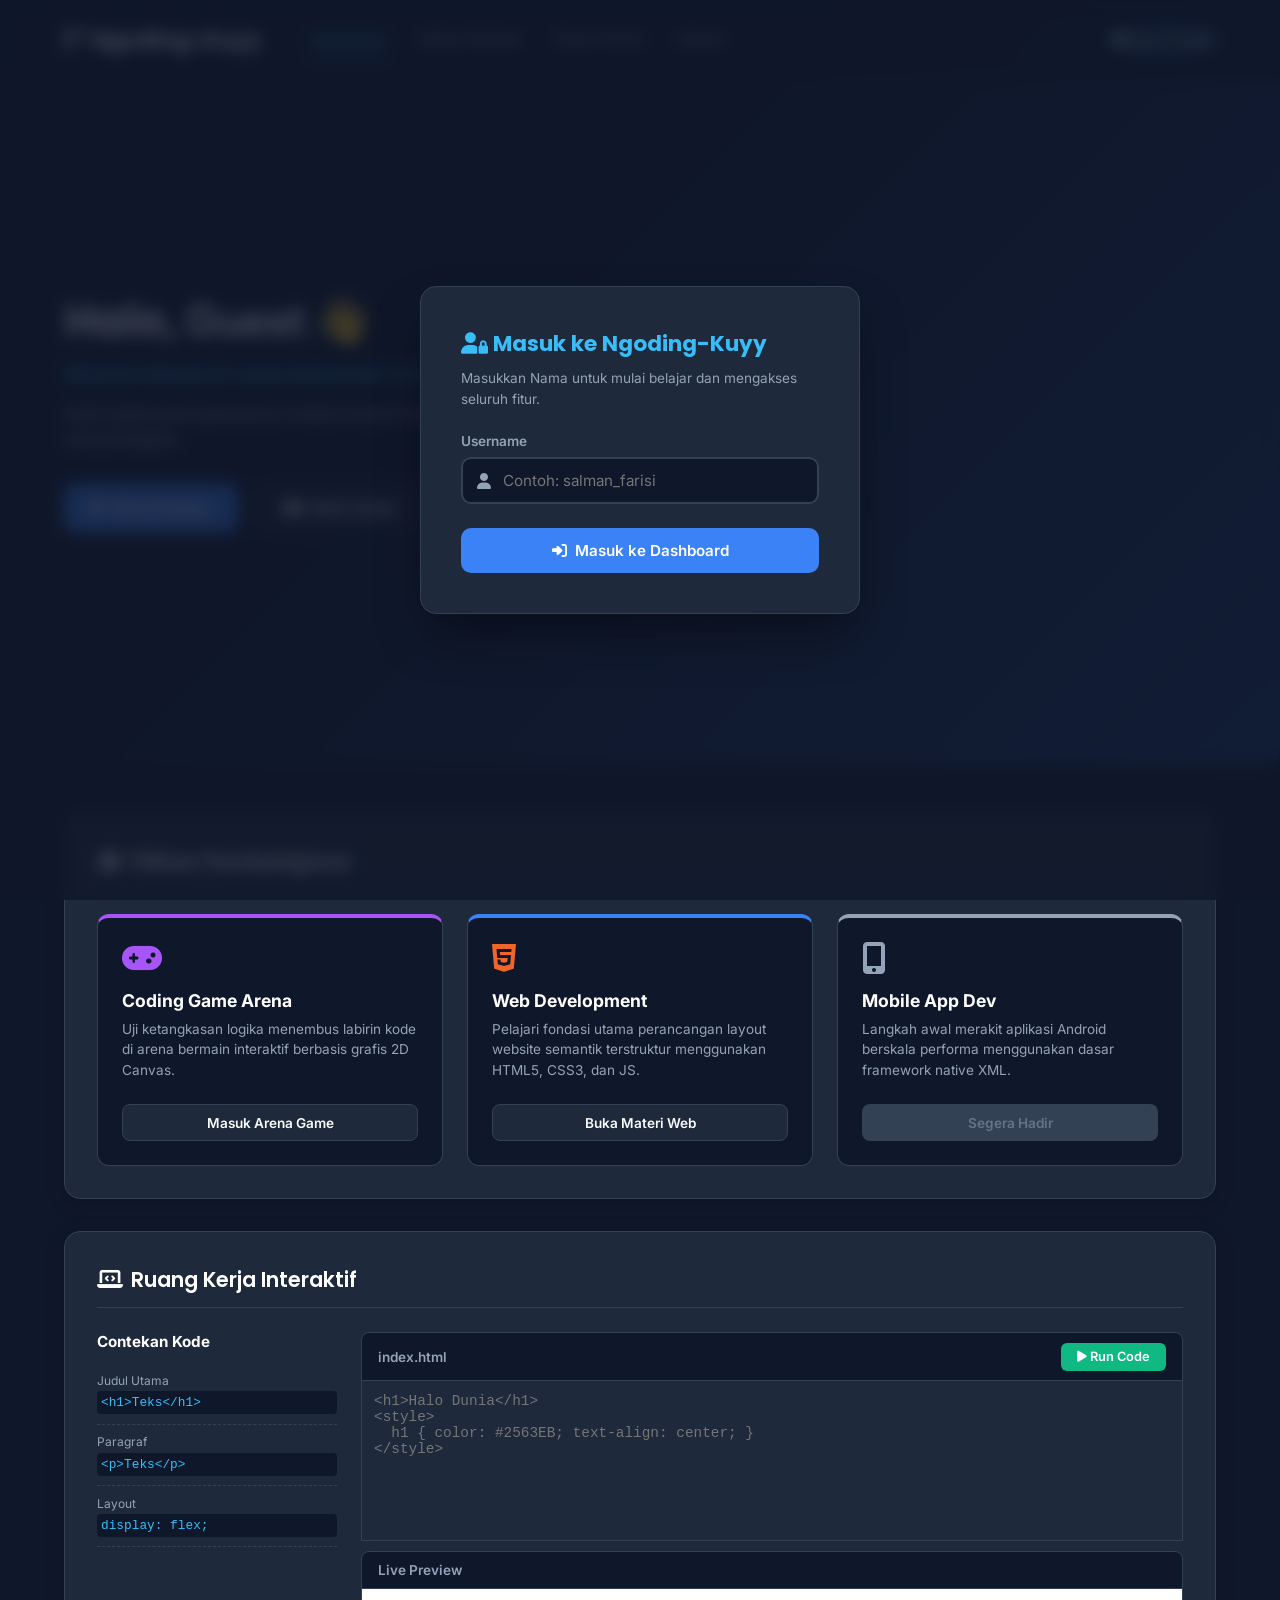
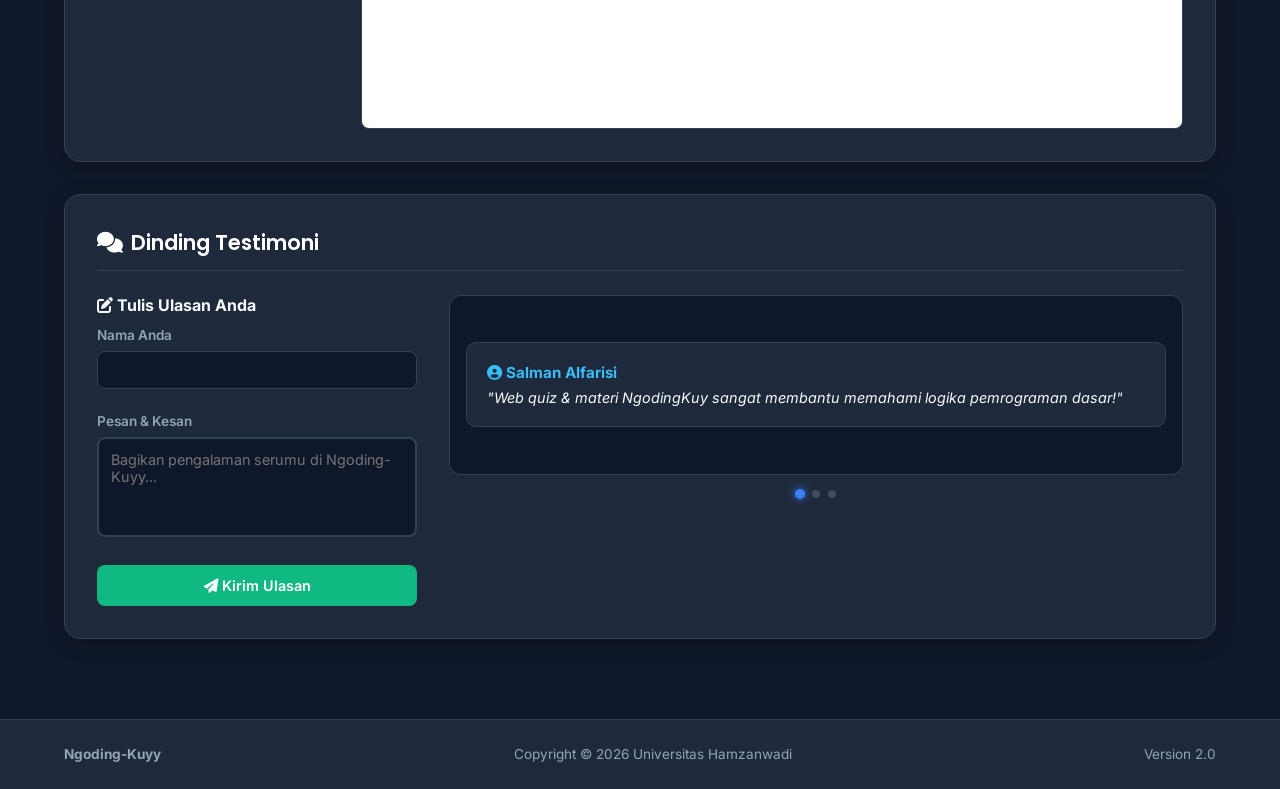
==== index.html @ 3c84a756 "refactor: migrate project structure by replacing PHP files with static HTML and adding main-editor.j" ====
<!DOCTYPE html>
<html lang="id" data-theme="light">

<head>
    <meta charset="UTF-8">
    <meta name="viewport" content="width=device-width, initial-scale=1.0">
    <title>Ngoding-Kuyy - Pusat Belajar Pemrograman</title>
    <link rel="stylesheet" href="https://cdnjs.cloudflare.com/ajax/libs/font-awesome/6.4.0/css/all.min.css">
    <link rel="stylesheet" href="https://fonts.googleapis.com/css2?family=Inter:wght@400;500;600&family=Poppins:wght@400;600;700&display=swap">
    <link rel="stylesheet" href="assets/css/style.css">
    <script src="https://cdn.jsdelivr.net/npm/chart.js"></script>
    <style>
    .hero-buttons {
        display: flex;
        justify-content: center;
        align-items: center;
        gap: 1rem;
        margin-top: 1.5rem;
        width: 100%;
    }

    .card-actions-local {
        margin-top: 10px;
        display: flex;
        gap: 8px;
    }

    .btn-edit-local-card,
    .btn-delete-local-card {
        padding: 4px 10px;
        font-size: 0.8rem;
        border-radius: 4px;
        border: none;
        cursor: pointer;
        transition: opacity 0.2s ease;
        display: inline-flex;
        align-items: center;
        gap: 5px;
    }

    .btn-edit-local-card {
        background-color: #3b82f6;
        color: white;
    }

    .btn-delete-local-card {
        background-color: #ef4444;
        color: white;
    }

    .btn-edit-local-card:hover,
    .btn-delete-local-card:hover {
        opacity: 0.85;
    }

    .hidden {
        display: none !important;
        opacity: 0 !important;
        pointer-events: none !important;
        visibility: hidden !important;
    }
    </style>
</head>

<body>

    <div id="splash-screen" class="splash-container">
        <div class="splash-content">
            <div class="splash-logo-box">
                <i class="fa-solid fa-code-branch splash-icon"></i>
            </div>
            <h1 class="splash-title">NGODING-KUYY</h1>
            <p class="splash-subtitle">Belajar Pemrograman Dasar</p>
            <div class="progress-bar-loader">
                <div class="progress-line"></div>
            </div>
            <div class="splash-loading-text">Loading... <span id="load-percentage">0%</span></div>
        </div>
    </div>

    <div id="auth-modal" class="modal-overlay hidden">
        <div class="modal-card">
            <div class="modal-header-box">
                <h3><i class="fa-solid fa-user-lock"></i> Masuk ke Ngoding-Kuyy</h3>
                <p>Masukkan Nama untuk mulai belajar dan mengakses seluruh fitur.</p>
            </div>
            <div class="form-group-box">
                <label for="auth-username">Username</label>
                <div class="input-with-icon">
                    <i class="fa-solid fa-user"></i>
                    <input type="text" id="auth-username" required placeholder="Contoh: salman_farisi">
                </div>
            </div>
            <button id="btn-login-local" class="btn-submit-auth">
                <i class="fa-solid fa-right-to-bracket"></i> Masuk ke Dashboard
            </button>
        </div>
    </div>

    <div id="toast-notification" class="toast hidden">
        <i class="fa-solid fa-circle-check"></i> <span id="toast-message">Aksi berhasil!</span>
    </div>

    <nav class="navbar navbar-transparent" id="navbar">
        <div class="nav-left">
            <div class="nav-logo">
                <i class="fa-solid fa-code-branch"></i> Ngoding-Kuyy
            </div>
            <div class="nav-links-desktop">
                <a href="#hero" class="active-nav">Dashboard</a>
                <a href="#materi-section">Materi Belajar</a>
                <a href="game/index.html">Game Arena</a>
                <a href="#testimoni-section">Ulasan</a>
            </div>
        </div>
        <div class="nav-right">
            <div class="nav-user-profile" id="profile-dropdown-trigger">
                <img src="https://images.unsplash.com/photo-1534528741775-53994a69daeb?w=100&auto=format&fit=crop&q=80" alt="User Profile" class="avatar-img">
                <div class="user-dropdown-menu hidden" id="user-dropdown">
                    <div class="dropdown-header">
                        <p class="dropdown-name" id="dropdown-user-name">Guest</p>
                        <p class="dropdown-role">Siswa Pemula</p>
                    </div>
                    <hr>
                    <a href="#editor-section"><i class="fa-solid fa-laptop-code"></i> Ruang Kerja</a>
                    <a href="#testimoni-section"><i class="fa-solid fa-comments"></i> Testimoni</a>
                    <hr>
                    <button class="btn-logout-dropdown" id="btn-logout-top"><i class="fa-solid fa-right-from-bracket"></i> Keluar</button>
                </div>
            </div>
            <button id="sidebar-toggle" class="sidebar-toggle-btn" aria-label="Buka menu">
                <i class="fa-solid fa-bars"></i>
            </button>
        </div>
    </nav>

    <div class="mobile-nav-dropdown hidden" id="mobile-nav-dropdown">
        <a href="#hero"><i class="fa-solid fa-house"></i> <span>Dashboard</span></a>
        <a href="#materi-section"><i class="fa-solid fa-book"></i> <span>Materi</span></a>
        <a href="game/index.html"><i class="fa-solid fa-gamepad"></i> <span>Game</span></a>
        <a href="#testimoni-section"><i class="fa-solid fa-comments"></i> <span>Ulasan</span></a>
    </div>

    <main class="dashboard-content full-width-content">

        <section id="hero" class="hero-card hero-video-card">
            <video class="hero-bg-video" autoplay muted loop playsinline poster="assets/img/hero-poster.jpg">
                <source src="assets/video/hero-bg.mp4" type="video/mp4">
            </video>
            <div class="hero-video-overlay"></div>
            <div class="hero-left-info">
                <h2>Halo, <span id="current-user-name">Guest</span> 👋</h2>
                <p class="hero-subtitle">Selamat datang di ruang eksplorasi coding.</p>
                <p class="hero-desc">Asah logika pemrogramanmu melalui modul interaktif dan mini game edukasi yang menyenangkan.</p>
                <div class="hero-action-buttons">
                    <a href="#materi-section" class="btn-hero-primary"><i class="fa-solid fa-play"></i> Mulai Belajar</a>
                    <a href="game/index.html" class="btn-hero-secondary"><i class="fa-solid fa-gamepad"></i> Main Game</a>
                </div>
            </div>
        </section>

        <section id="materi-section" class="dashboard-block-card">
            <div class="block-header">
                <h3><i class="fa-solid fa-graduation-cap"></i> Pilihan Pembelajaran</h3>
            </div>
            <div class="materi-grid-dashboard">
                <div class="materi-card-box border-purple">
                    <i class="fa-solid fa-gamepad icon-purple"></i>
                    <h4>Coding Game Arena</h4>
                    <p>Uji ketangkasan logika menembus labirin kode di arena bermain interaktif berbasis grafis 2D Canvas.</p>
                    <a href="game/index.html" class="btn-block-link">Masuk Arena Game</a>
                </div>
                <div class="materi-card-box border-blue">
                    <i class="fa-brands fa-html5 icon-orange"></i>
                    <h4>Web Development</h4>
                    <p>Pelajari fondasi utama perancangan layout website semantik terstruktur menggunakan HTML5, CSS3, dan JS.</p>
                    <a href="materi-web.html" class="btn-block-link">Buka Materi Web</a>
                </div>
                <div class="materi-card-box border-muted">
                    <i class="fa-solid fa-mobile-screen-button icon-muted"></i>
                    <h4>Mobile App Dev</h4>
                    <p>Langkah awal merakit aplikasi Android berskala performa menggunakan dasar framework native XML.</p>
                    <button class="btn-block-link btn-disabled" disabled>Segera Hadir</button>
                </div>
            </div>
        </section>

        <section id="editor-section" class="dashboard-block-card">
            <div class="block-header">
                <h3><i class="fa-solid fa-laptop-code"></i> Ruang Kerja Interaktif</h3>
            </div>
            <div class="editor-grid-box">
                <div class="editor-left-cheatsheet">
                    <h4>Contekan Kode</h4>
                    <div class="cheat-node"><small>Judul Utama</small><code>&lt;h1&gt;Teks&lt;/h1&gt;</code></div>
                    <div class="cheat-node"><small>Paragraf</small><code>&lt;p&gt;Teks&lt;/p&gt;</code></div>
                    <div class="cheat-node"><small>Layout</small><code>display: flex;</code></div>
                </div>
                <div class="editor-right-workspace">
                    <div class="workspace-panel-header">
                        <span>index.html</span>
                        <button id="btn-run" class="btn-compiler-run"><i class="fa-solid fa-play"></i> Run Code</button>
                    </div>
                    <textarea id="code-input" placeholder="<h1>Halo Dunia</h1>&#10;<style>&#10;  h1 { color: #2563EB; text-align: center; }&#10;</style>"></textarea>
                    <div class="workspace-panel-header margin-top-10"><span>Live Preview</span></div>
                    <iframe id="output-view" sandbox="allow-scripts"></iframe>
                </div>
            </div>
        </section>

        <section id="testimoni-section" class="dashboard-block-card margin-top-20">
            <div class="block-header">
                <h3><i class="fa-solid fa-comments"></i> Dinding Testimoni</h3>
            </div>
            <div class="testimoni-grid-box">
                <div class="testimoni-form-wrapper">
                    <form id="testimoni-form-local">
                        <input type="hidden" id="testimoni-id" value="">
                        <h4 id="form-title" style="margin-bottom: 12px; font-size: 1rem;"><i class="fa-solid fa-pen-to-square"></i> Tulis Ulasan Anda</h4>
                        <div class="form-group-box">
                            <label>Nama Anda</label>
                            <input type="text" id="input-nama" name="nama" readonly required class="input-readonly">
                        </div>
                        <div class="form-group-box">
                            <label for="input-pesan">Pesan & Kesan</label>
                            <textarea id="input-pesan" name="pesan" required placeholder="Bagikan pengalaman serumu di Ngoding-Kuyy..."></textarea>
                        </div>
                        <div style="display:flex; gap:10px; align-items:center;">
                            <button type="submit" id="btn-save-testimoni" class="btn-send-testi"><i class="fa-solid fa-paper-plane"></i> Kirim Ulasan</button>
                            <button type="button" id="btn-cancel-edit" class="btn-send-testi" style="display:none; background-color: #6b7280;"><i class="fa-solid fa-xmark"></i> Batal</button>
                        </div>
                    </form>
                </div>
                <div class="testimoni-slider-wrapper">
                    <div class="slider-viewport-box">
                        <div id="testimoni-slider" class="slider-track-box">
                            <!-- Populated dynamically via main-editor.js -->
                        </div>
                    </div>
                    <div id="slider-dots" class="slider-dots-container"></div>
                </div>
            </div>
        </section>

    </main>

    <footer class="dashboard-footer full-width-footer">
        <div class="footer-left-logo"><strong>Ngoding-Kuyy</strong></div>
        <div class="footer-center-copy">Copyright &copy; 2026 Universitas Hamzanwadi</div>
        <div class="footer-right-version">Version 2.0</div>
    </footer>

    <script src="assets/js/main-editor.js"></script>
</body>

</html>
---- assets/css/style.css ----
:root {
    --primary: #3B82F6;          
    --secondary: #38BDF8;        
    --success: #10B981;          
    --warning: #F59E0B;
    --danger: #EF4444;
    --background: #0F172A;       
    --card-bg: #1E293B;          
    --text-main: #F8FAFC;        
    --text-muted: #94A3B8;       
    --border-color: #334155;     
    --hover-color: #334155;      
    --sidebar-bg: #0F172A;
    --radius: 16px;
    --transition: all 0.3s cubic-bezier(0.4, 0, 0.2, 1);
}

* {
    margin: 0;
    padding: 0;
    box-sizing: border-box;
    font-family: 'Inter', 'Poppins', sans-serif;
    scroll-behavior: smooth;
}

body {
    background-color: var(--background);
    color: var(--text-main);
    transition: var(--transition);
    overflow-x: hidden;
}

/* Splash Screen Loading */
.splash-container {
    position: fixed;
    top: 0; left: 0; width: 100%; height: 100vh;
    background-color: #0F172A;
    display: flex;
    justify-content: center;
    align-items: center;
    z-index: 9999;
    transition: opacity 0.5s ease, transform 0.5s ease;
}

.splash-content {
    text-align: center;
    color: #FFFFFF;
}

.splash-logo-box {
    width: 80px;
    height: 80px;
    background: var(--primary);
    border-radius: 20px;
    display: flex;
    align-items: center;
    justify-content: center;
    margin: 0 auto 1.5rem auto;
    font-size: 2.5rem;
    box-shadow: 0 10px 25px rgba(59, 130, 246, 0.4);
}

.splash-title {
    font-family: 'Poppins', sans-serif;
    font-size: 2.2rem;
    font-weight: 700;
    letter-spacing: 2px;
    margin-bottom: 0.5rem;
    color: #FFFFFF;
}

.splash-subtitle {
    font-size: 1rem;
    color: var(--text-muted);
    margin-bottom: 2rem;
}

.progress-bar-loader {
    width: 200px;
    height: 6px;
    background: rgba(255, 255, 255, 0.1);
    border-radius: 10px;
    margin: 0 auto 0.5rem auto;
    overflow: hidden;
}

.progress-line {
    width: 0%;
    height: 100%;
    background: var(--secondary);
    box-shadow: 0 0 12px var(--secondary);
    border-radius: 10px;
}

.splash-loading-text {
    font-size: 0.85rem;
    color: var(--text-muted);
}

/* Auth Modal */
.modal-overlay {
    position: fixed;
    top: 0; left: 0; width: 100%; height: 100vh;
    background-color: rgba(15, 23, 42, 0.8);
    backdrop-filter: blur(8px);
    display: flex;
    justify-content: center;
    align-items: center;
    z-index: 5000;
}

.modal-card {
    background-color: var(--card-bg);
    border: 1px solid var(--border-color);
    padding: 2.5rem;
    border-radius: var(--radius);
    width: 90%;
    max-width: 440px;
    box-shadow: 0 25px 50px -12px rgba(0, 0, 0, 0.5);
}

.modal-header-box h3 {
    font-family: 'Poppins', sans-serif;
    font-size: 1.35rem;
    margin-bottom: 0.5rem;
    color: var(--secondary);
}

.modal-header-box p {
    color: var(--text-muted);
    font-size: 0.85rem;
    line-height: 1.5;
    margin-bottom: 1.5rem;
}

.form-group-box {
    margin-bottom: 1.5rem;
}

.form-group-box label {
    display: block;
    font-size: 0.85rem;
    font-weight: 600;
    margin-bottom: 0.5rem;
    color: var(--text-muted);
}

.input-with-icon {
    position: relative;
    width: 100%;
}

.input-with-icon i {
    position: absolute;
    left: 1rem;
    top: 50%;
    transform: translateY(-50%);
    color: var(--text-muted);
}

.input-with-icon input {
    width: 100%;
    padding: 0.75rem 1rem 0.75rem 2.5rem;
    border: 2px solid var(--border-color);
    background-color: var(--background);
    color: var(--text-main);
    border-radius: 10px;
    outline: none;
    font-size: 0.95rem;
    transition: var(--transition);
}

.input-with-icon input:focus {
    border-color: var(--primary);
}

.btn-submit-auth {
    width: 100%;
    padding: 0.8rem;
    background-color: var(--primary);
    color: #FFFFFF;
    border: none;
    border-radius: 10px;
    font-weight: 600;
    font-size: 0.95rem;
    cursor: pointer;
    display: flex;
    justify-content: center;
    align-items: center;
    gap: 0.5rem;
    transition: var(--transition);
}

.btn-submit-auth:hover {
    background-color: #2563EB;
}

/* Toast */
.toast {
    position: fixed;
    top: 25px; right: 25px;
    background-color: var(--card-bg);
    border: 1px solid var(--border-color);
    color: #FFFFFF;
    padding: 1rem 1.5rem;
    border-radius: 12px;
    display: flex;
    align-items: center;
    gap: 0.75rem;
    z-index: 10000;
    font-weight: 600;
    box-shadow: 0 20px 25px -5px rgba(0,0,0,0.5);
}

.toast i { color: var(--success); }

/* Top Navbar (Default Desktop / Base Setup) */
.navbar {
    position: fixed;
    top: 0; left: 0; width: 100%;
    height: 80px;
    display: flex;
    align-items: center;
    justify-content: space-between;
    padding: 0 4rem;
    z-index: 1000;
    background: rgba(15, 23, 42, 0.6);
    backdrop-filter: blur(12px);
    -webkit-backdrop-filter: blur(12px);
    border-bottom: 1px solid rgba(255, 255, 255, 0.05);
    transition: var(--transition);
}

.nav-left {
    display: flex;
    align-items: center;
    gap: 3rem;
}

.nav-logo {
    font-family: 'Poppins', sans-serif;
    font-size: 1.4rem;
    font-weight: 700;
    color: #FFFFFF;
    display: flex;
    align-items: center;
    gap: 0.5rem;
}

.nav-links-desktop {
    display: flex;
    gap: 2rem;
}

.nav-links-desktop a {
    color: rgba(255, 255, 255, 0.6);
    text-decoration: none;
    font-size: 0.95rem;
    font-weight: 500;
    transition: var(--transition);
    padding: 0.5rem 0;
    border-bottom: 2px solid transparent;
}

.nav-links-desktop a:hover, .nav-links-desktop a.active-nav {
    color: var(--secondary);
    border-bottom-color: var(--secondary);
}

.nav-right {
    display: flex;
    align-items: center;
    gap: 1.5rem;
}

.avatar-img {
    width: 42px;
    height: 42px;
    border-radius: 50%;
    object-fit: cover;
    border: 2px solid var(--secondary);
    cursor: pointer;
}

/* Tombol Burger Menu Dasar */
.sidebar-toggle-btn {
    background: none;
    border: none;
    font-size: 1.6rem;
    color: #FFFFFF;
    cursor: pointer;
    display: none; /* Tersembunyi di desktop */
    padding: 8px;
    z-index: 1010;
    transition: var(--transition);
}

.sidebar-toggle-btn:active {
    transform: scale(0.9);
}

/* Dropdown User Profile */
.nav-user-profile { position: relative; }
.user-dropdown-menu {
    position: absolute;
    top: 55px; right: 0;
    background-color: var(--card-bg);
    border: 1px solid var(--border-color);
    border-radius: 12px;
    width: 220px;
    box-shadow: 0 10px 25px rgba(0,0,0,0.5);
    padding: 0.75rem 0;
    z-index: 1010;
}

.dropdown-header { padding: 0.5rem 1.25rem; color: var(--text-main); }
.dropdown-name { font-weight: 600; font-size: 0.95rem; color: #FFFFFF; }
.dropdown-role { font-size: 0.75rem; color: var(--text-muted); }
.user-dropdown-menu hr { border: none; border-top: 1px solid var(--border-color); margin: 0.5rem 0; }
.user-dropdown-menu a {
    display: flex; align-items: center; gap: 0.75rem;
    padding: 0.6rem 1.25rem; color: var(--text-main);
    text-decoration: none; font-size: 0.9rem;
}
.user-dropdown-menu a:hover { background-color: var(--hover-color); color: var(--secondary); }
.btn-logout-dropdown {
    width: 100%; background: none; border: none;
    display: flex; align-items: center; gap: 0.75rem;
    padding: 0.6rem 1.25rem; color: var(--danger);
    font-size: 0.9rem; text-align: left; cursor: pointer;
}

/* Burger Dropdown Menu Mobile Dasar */
.mobile-nav-dropdown {
    position: fixed;
    top: 75px; right: 2rem;
    width: 180px;
    background-color: var(--card-bg);
    border: 1px solid var(--border-color);
    border-radius: 12px;
    box-shadow: 0 10px 25px rgba(0,0,0,0.5);
    padding: 0.5rem 0;
    z-index: 1050;
    display: flex;
    flex-direction: column;
}

.mobile-nav-dropdown a {
    display: flex;
    align-items: center;
    gap: 0.75rem;
    padding: 0.75rem 1.25rem;
    color: var(--text-main);
    text-decoration: none;
    font-size: 0.9rem;
    font-weight: 500;
    transition: var(--transition);
}

.mobile-nav-dropdown a:hover {
    background-color: var(--hover-color);
    color: var(--secondary);
}

/* Main Dashboard Layout */
.dashboard-content.full-width-content {
    width: 100%;
    padding: 0 0 3rem 0;
}

/* Hero Section Dengan Background Video */
.hero-card.hero-video-card {
    position: relative;
    width: 100%;
    min-height: 85vh;
    display: flex;
    align-items: center;
    padding: 120px 4rem 4rem 4rem;
    background: #0F172A;
    border-radius: 0 0 var(--radius) var(--radius);
    overflow: hidden;
    margin-bottom: 3rem;
}

.hero-bg-video {
    position: absolute;
    top: 50%; left: 50%;
    width: 100%; height: 100%;
    object-fit: cover;
    transform: translate(-50%, -50%);
    z-index: 1;
}

.hero-video-overlay {
    position: absolute;
    top: 0; left: 0; width: 100%; height: 100%;
    background: linear-gradient(135deg, rgba(15, 23, 42, 0.95) 40%, rgba(59, 130, 246, 0.3) 100%);
    z-index: 2;
}

.hero-left-info {
    position: relative;
    z-index: 3;
    max-width: 650px;
}

.hero-left-info h2 {
    font-family: 'Poppins', sans-serif;
    font-size: 2.7rem;
    color: #FFFFFF;
    margin-bottom: 0.5rem;
}

.hero-subtitle {
    font-size: 1.2rem;
    font-weight: 500;
    color: var(--secondary);
    margin-bottom: 1rem;
}

.hero-desc {
    font-size: 1rem;
    color: #CBD5E1;
    line-height: 1.6;
    margin-bottom: 2rem;
}

.hero-action-buttons {
    display: flex;
    gap: 1rem;
}

.btn-hero-primary {
    background-color: var(--primary);
    color: #FFFFFF;
    padding: 0.8rem 1.75rem;
    border-radius: 10px;
    text-decoration: none;
    font-weight: 600;
    display: inline-flex;
    align-items: center;
    gap: 0.5rem;
    transition: var(--transition);
}

.btn-hero-primary:hover {
    background-color: #2563EB;
    transform: translateY(-2px);
}

.btn-hero-secondary {
    background-color: rgba(255, 255, 255, 0.05);
    border: 1px solid rgba(255, 255, 255, 0.15);
    color: #FFFFFF;
    padding: 0.8rem 1.75rem;
    border-radius: 10px;
    text-decoration: none;
    font-weight: 600;
    display: inline-flex;
    align-items: center;
    gap: 0.5rem;
    backdrop-filter: blur(4px);
    transition: var(--transition);
}

.btn-hero-secondary:hover {
    background-color: rgba(255, 255, 255, 0.15);
    transform: translateY(-2px);
}

/* Dashboard Block Card Global */
.dashboard-block-card {
    background-color: var(--card-bg);
    border: 1px solid var(--border-color);
    border-radius: var(--radius);
    padding: 2rem;
    max-width: 1200px;
    margin: 0 auto 2rem auto;
    width: 90%;
    box-shadow: 0 4px 20px rgba(0, 0, 0, 0.2);
}

.block-header { margin-bottom: 1.5rem; border-bottom: 1px solid var(--border-color); padding-bottom: 0.75rem; }
.block-header h3 {
    font-family: 'Poppins', sans-serif;
    font-size: 1.3rem;
    font-weight: 600;
    color: #FFFFFF;
    display: flex; align-items: center; gap: 0.5rem;
}

/* Modul / Materi Grid */
.materi-grid-dashboard {
    display: grid;
    grid-template-columns: repeat(3, 1fr);
    gap: 1.5rem;
}

.materi-card-box {
    background-color: var(--background);
    border: 1px solid var(--border-color);
    border-top: 4px solid var(--border-color);
    padding: 1.5rem;
    border-radius: 12px;
    display: flex;
    flex-direction: column;
    transition: var(--transition);
}

.materi-card-box:hover {
    transform: translateY(-4px);
    box-shadow: 0 10px 25px rgba(0,0,0,0.3);
    border-color: rgba(255, 255, 255, 0.15);
}

.border-purple { border-top-color: #a855f7; }
.border-blue { border-top-color: var(--primary); }
.border-muted { border-top-color: var(--text-muted); }
.materi-card-box i { font-size: 2rem; margin-bottom: 1rem; }
.icon-purple { color: #a855f7; }
.icon-orange { color: #f06529; }
.icon-muted { color: var(--text-muted); }
.materi-card-box h4 { font-size: 1.1rem; margin-bottom: 0.5rem; color: #FFFFFF; }
.materi-card-box p { font-size: 0.85rem; color: var(--text-muted); line-height: 1.5; margin-bottom: 1.5rem; flex-grow: 1; }

.btn-block-link {
    display: block; width: 100%; padding: 0.6rem;
    text-align: center; background-color: var(--card-bg);
    border: 1px solid var(--border-color); border-radius: 8px;
    text-decoration: none; font-size: 0.85rem; font-weight: 600;
    color: var(--text-main); transition: var(--transition);
}

.btn-block-link:hover:not(.btn-disabled) {
    background-color: var(--primary); color: #FFFFFF; border-color: var(--primary);
}
.btn-disabled { background-color: #334155; color: #64748B; cursor: not-allowed; border-color: transparent; }

/* Interactive Editor Workspace */
.editor-grid-box {
    display: grid;
    grid-template-columns: 240px 1fr;
    gap: 1.5rem;
}

.editor-left-cheatsheet h4 { font-size: 0.95rem; margin-bottom: 0.75rem; color: #FFFFFF; }
.cheat-node { padding: 0.6rem 0; border-bottom: 1px dashed var(--border-color); }
.cheat-node small { display: block; font-size: 0.75rem; color: var(--text-muted); margin-bottom: 0.2rem; }
.cheat-node code { display: block; font-family: monospace; font-size: 0.8rem; color: var(--secondary); background-color: var(--background); padding: 0.25rem; border-radius: 4px; }
.editor-right-workspace { display: flex; flex-direction: column; }
.workspace-panel-header { background-color: var(--background); border: 1px solid var(--border-color); padding: 0.6rem 1rem; border-top-left-radius: 8px; border-top-right-radius: 8px; display: flex; justify-content: space-between; align-items: center; font-size: 0.85rem; font-weight: 600; color: var(--text-muted); }
.margin-top-10 { margin-top: 10px; }
.btn-compiler-run { background-color: var(--success); color: #FFFFFF; border: none; padding: 0.4rem 1rem; border-radius: 6px; font-size: 0.8rem; font-weight: 600; cursor: pointer; }
#code-input { width: 100%; height: 160px; border: 1px solid var(--border-color); border-top: none; padding: 0.75rem; font-family: monospace; font-size: 0.9rem; background-color: #1E293B; color: #FFFFFF; resize: none; outline: none; }
#output-view { width: 100%; height: 140px; border: 1px solid var(--border-color); border-top: none; background-color: #FFFFFF; border-bottom-left-radius: 8px; border-bottom-right-radius: 8px; }

/* Testimoni / Ulasan Section */
.testimoni-grid-box {
    display: grid;
    grid-template-columns: 320px 1fr;
    gap: 2rem;
}

.form-group-box textarea { width: 100%; height: 100px; padding: 0.75rem; border: 2px solid var(--border-color); background-color: var(--background); color: var(--text-main); border-radius: 8px; resize: none; outline: none; font-size: 0.9rem; }
.form-group-box textarea:focus { border-color: var(--primary); }
.input-readonly { width: 100%; padding: 0.6rem; border: 1px solid var(--border-color); background-color: var(--background); border-radius: 8px; color: var(--text-muted); font-size: 0.9rem; outline: none; }
.btn-send-testi { width: 100%; padding: 0.75rem; background-color: var(--success); color: #FFFFFF; border: none; border-radius: 8px; font-weight: 600; font-size: 0.9rem; cursor: pointer; transition: var(--transition); }
.btn-send-testi:hover { background-color: #059669; }

.slider-viewport-box { width: 100%; overflow: hidden; position: relative; background-color: var(--background); border-radius: 12px; padding: 1.5rem; height: 180px; display: flex; align-items: center; border: 1px solid var(--border-color); }
.slider-track-box { display: flex; position: absolute; left: 0; width: 100%; }
.no-testi-msg { width: 100%; text-align: center; color: var(--text-muted); }
.testi-slide-node { min-width: 100%; flex-shrink: 0; padding: 0 1rem; }
.testi-bubble-card { background-color: var(--card-bg); border: 1px solid var(--border-color); padding: 1.25rem; border-radius: 10px; }
.testi-bubble-card h5 { font-size: 0.95rem; color: var(--secondary); margin-bottom: 0.4rem; }
.testi-bubble-card p { font-size: 0.9rem; font-style: italic; color: var(--text-main); }
.card-actions-mysql { margin-top: 8px; display: flex; gap: 5px; }
.btn-delete-mysql-card { background-color: var(--danger); color: #FFFFFF; border: none; padding: 4px 8px; border-radius: 4px; font-size: 0.75rem; cursor: pointer; }

/* Indikator Titik (Dots) */
.slider-dots-container {
    display: flex;
    justify-content: center;
    gap: 8px;
    margin-top: 15px;
}

.slider-dot {
    width: 8px;
    height: 8px;
    border-radius: 50%;
    background-color: var(--text-muted);
    opacity: 0.3;
    cursor: pointer;
    transition: var(--transition);
}

.slider-dot.active {
    background-color: var(--primary);
    opacity: 1;
    transform: scale(1.25);
    box-shadow: 0 0 8px var(--primary);
}

/* Full Width Footer */
.dashboard-footer.full-width-footer {
    width: 100%;
    height: 70px;
    border-top: 1px solid var(--border-color);
    background-color: var(--card-bg);
    display: flex;
    align-items: center;
    justify-content: space-between;
    padding: 0 4rem;
    font-size: 0.85rem;
    color: var(--text-muted);
}

/* ==========================================================================
   CRITICAL FIX: MEDIA QUERIES WAJIB DI PALING BAWAH AGAR OVERRIDE BERHASIL
   ========================================================================== */
@media (max-width: 1024px) {
    .navbar { padding: 0 2rem; }
    .hero-card.hero-video-card { padding: 120px 2rem 3rem 2rem; }
    .materi-grid-dashboard { grid-template-columns: repeat(2, 1fr); }
    .editor-grid-box, .testimoni-grid-box { grid-template-columns: 1fr; }
}

@media (max-width: 768px) {
    /* Aturan Override Jarak & Ukuran Navbar Mobile */
    .navbar {
        padding: 0 1.5rem !important;
        height: 70px !important;
    }

    .nav-links-desktop { 
        display: none !important; 
    }

    .sidebar-toggle-btn { 
        display: block !important; /* Memunculkan burger menu */
    }

    .mobile-nav-dropdown {
        top: 65px;
        right: 1.5rem;
    }

    .hero-card.hero-video-card {
        min-height: 65vh;
        padding-top: 100px;
    }

    .hero-left-info h2 { font-size: 1.9rem; }
    .hero-subtitle { font-size: 1rem; }
    .hero-desc { font-size: 0.9rem; }

    .hero-action-buttons {
        flex-direction: column;
        gap: 0.75rem;
        width: 100%;
    }

    .btn-hero-primary, .btn-hero-secondary {
        width: 100%;
        justify-content: center;
    }

    .materi-grid-dashboard { grid-template-columns: 1fr; }
    .dashboard-block-card { padding: 1.25rem; width: 92%; }

    .dashboard-footer.full-width-footer {
        flex-direction: column;
        height: auto;
        padding: 1.5rem;
        gap: 0.5rem;
        text-align: center;
    }
}
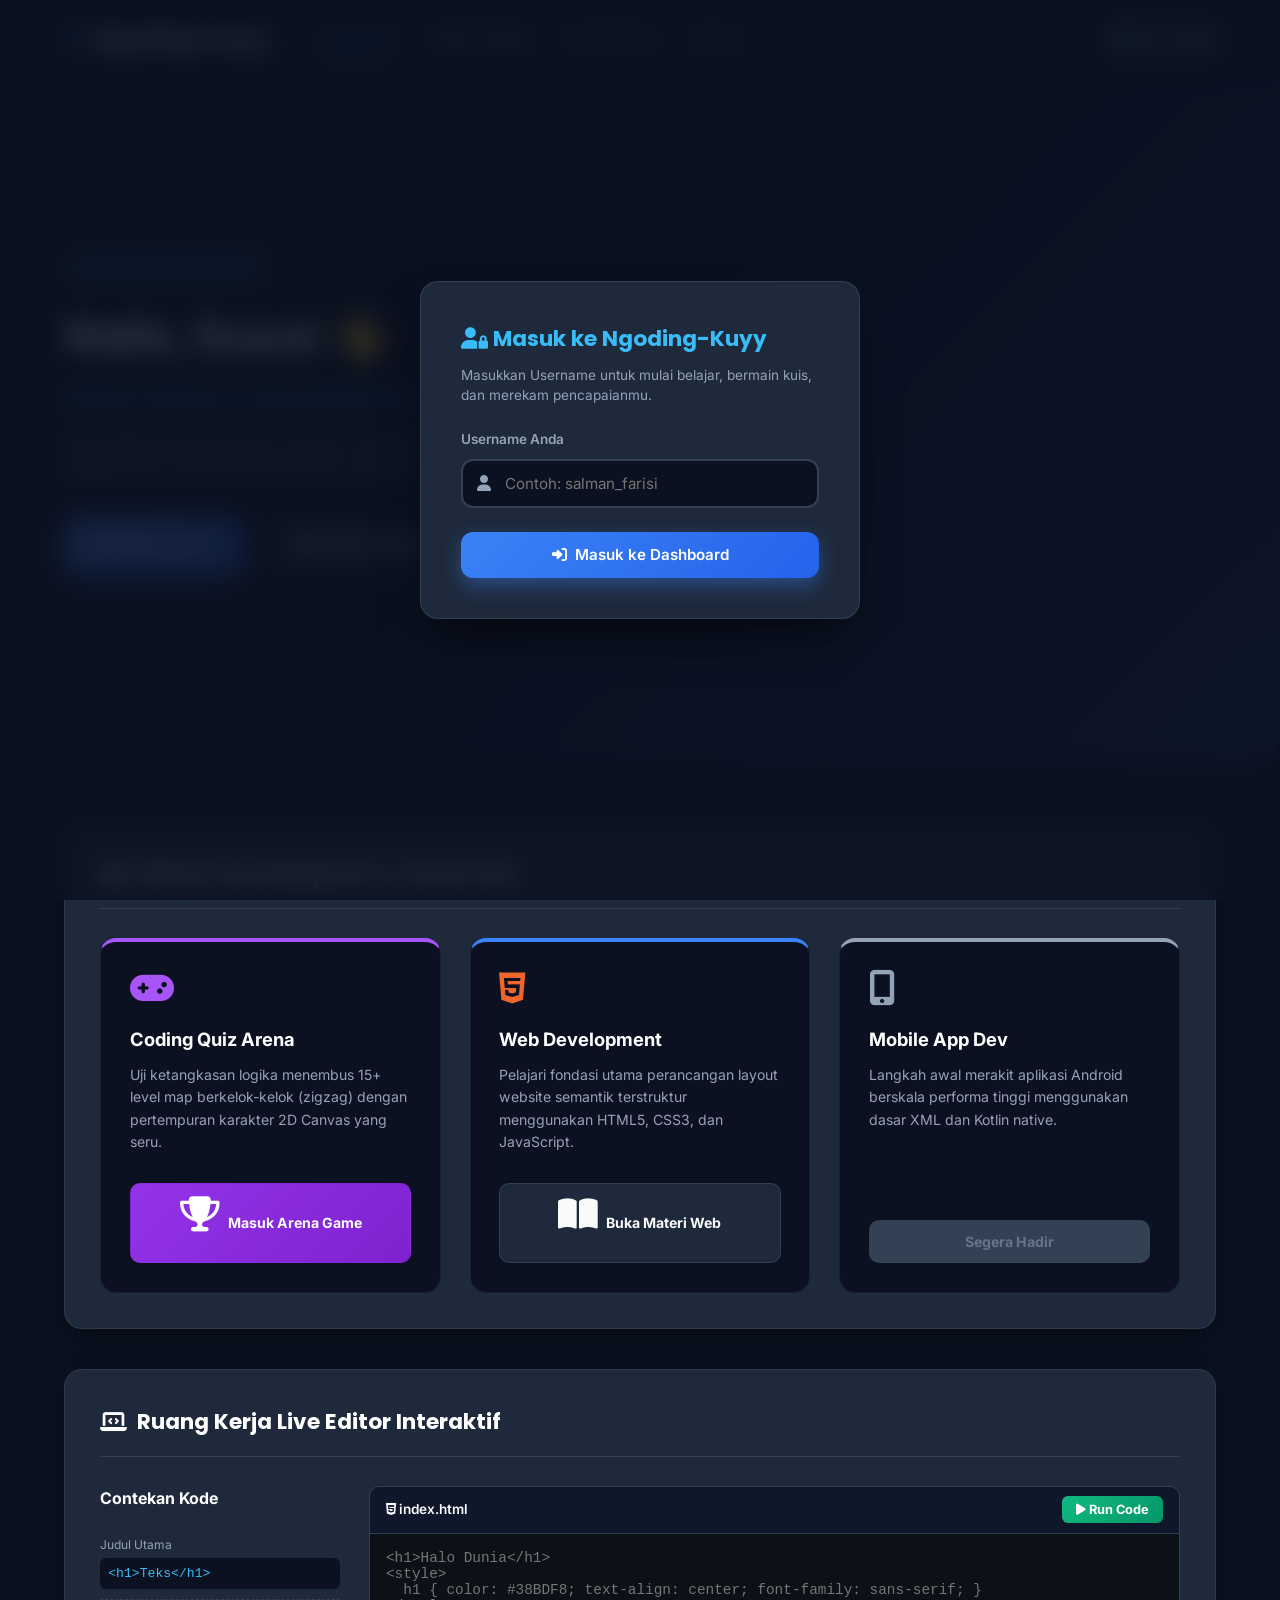
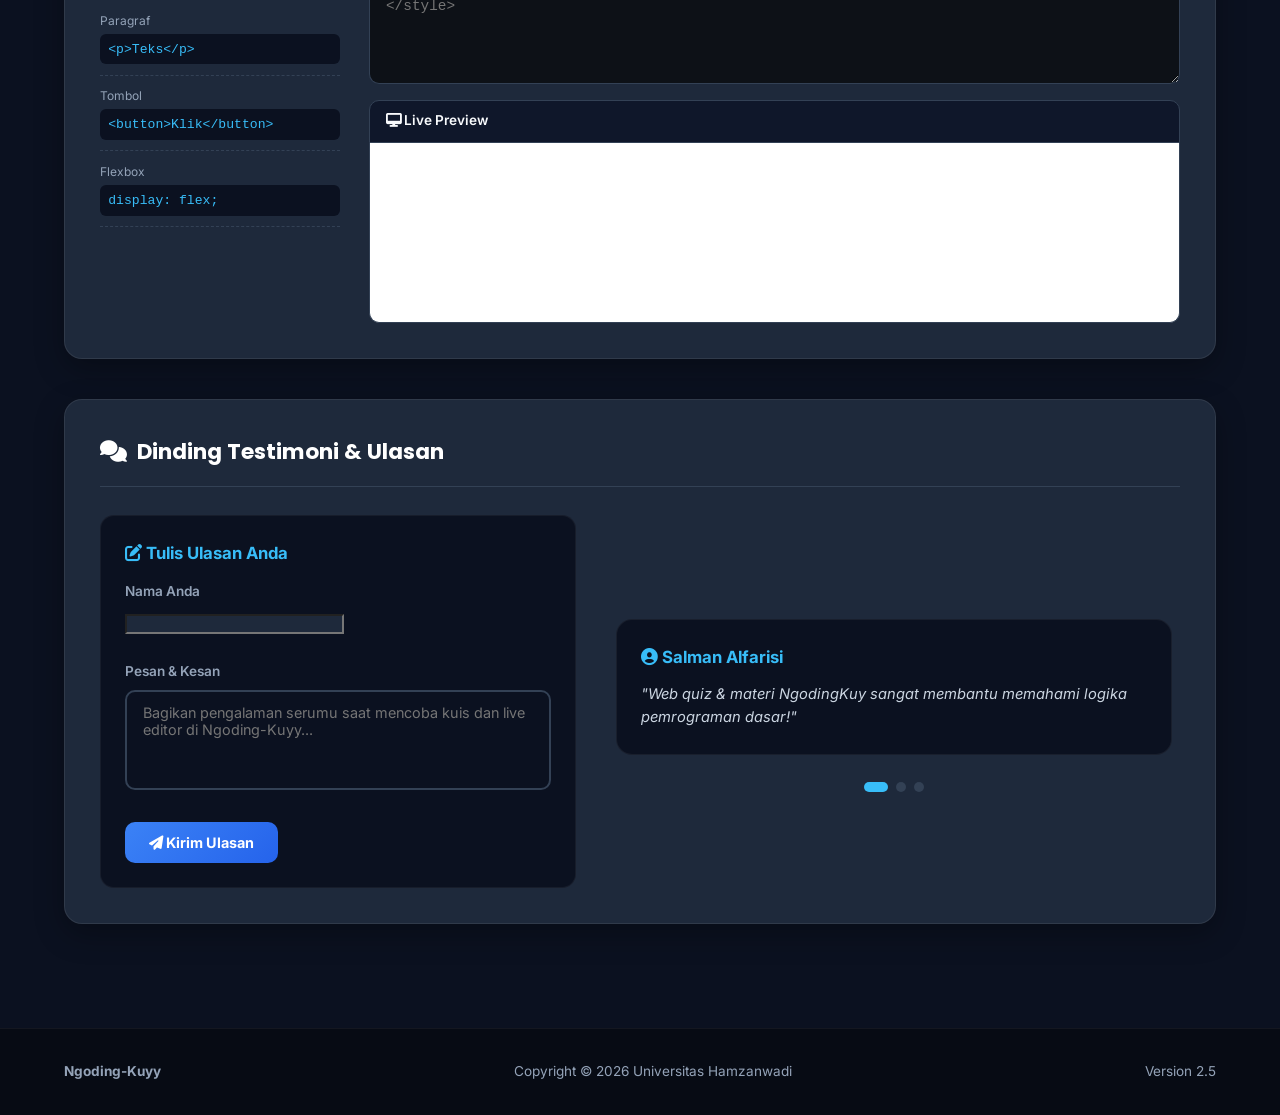
==== commit 2ca9fff8: "feat: implement core game logic" ====
--- a/index.html
+++ b/index.html
@@ -4,9 +4,10 @@
 <head>
     <meta charset="UTF-8">
     <meta name="viewport" content="width=device-width, initial-scale=1.0">
-    <title>Ngoding-Kuyy - Pusat Belajar Pemrograman</title>
+    <title>Ngoding-Kuyy - Pusat Belajar & Quiz Pemrograman Interaktif</title>
+    <meta name="description" content="Ngoding-Kuyy adalah platform pembelajaran dan kuis pemrograman interaktif berbasis game 2D canvas dengan Live Code Editor.">
     <link rel="stylesheet" href="https://cdnjs.cloudflare.com/ajax/libs/font-awesome/6.4.0/css/all.min.css">
-    <link rel="stylesheet" href="https://fonts.googleapis.com/css2?family=Inter:wght@400;500;600&family=Poppins:wght@400;600;700&display=swap">
+    <link rel="stylesheet" href="https://fonts.googleapis.com/css2?family=Inter:wght@400;500;600;700&family=Poppins:wght@500;600;700;800&family=Outfit:wght@400;600;700&display=swap">
     <link rel="stylesheet" href="assets/css/style.css">
     <script src="https://cdn.jsdelivr.net/npm/chart.js"></script>
     <style>
@@ -20,37 +21,41 @@
     }
 
     .card-actions-local {
-        margin-top: 10px;
+        margin-top: 12px;
         display: flex;
         gap: 8px;
     }
 
     .btn-edit-local-card,
     .btn-delete-local-card {
-        padding: 4px 10px;
+        padding: 5px 12px;
         font-size: 0.8rem;
-        border-radius: 4px;
+        border-radius: 6px;
         border: none;
         cursor: pointer;
-        transition: opacity 0.2s ease;
+        transition: all 0.2s ease;
         display: inline-flex;
         align-items: center;
-        gap: 5px;
+        gap: 6px;
+        font-weight: 600;
     }
 
     .btn-edit-local-card {
-        background-color: #3b82f6;
+        background: linear-gradient(135deg, #3b82f6, #2563eb);
         color: white;
+        box-shadow: 0 2px 8px rgba(59, 130, 246, 0.3);
     }
 
     .btn-delete-local-card {
-        background-color: #ef4444;
+        background: linear-gradient(135deg, #ef4444, #dc2626);
         color: white;
+        box-shadow: 0 2px 8px rgba(239, 68, 68, 0.3);
     }
 
     .btn-edit-local-card:hover,
     .btn-delete-local-card:hover {
-        opacity: 0.85;
+        transform: translateY(-1px);
+        opacity: 0.9;
     }
 
     .hidden {
@@ -70,11 +75,11 @@
                 <i class="fa-solid fa-code-branch splash-icon"></i>
             </div>
             <h1 class="splash-title">NGODING-KUYY</h1>
-            <p class="splash-subtitle">Belajar Pemrograman Dasar</p>
+            <p class="splash-subtitle">Pusat Kuis & Belajar Pemrograman Interaktif</p>
             <div class="progress-bar-loader">
                 <div class="progress-line"></div>
             </div>
-            <div class="splash-loading-text">Loading... <span id="load-percentage">0%</span></div>
+            <div class="splash-loading-text">Memuat Sistem... <span id="load-percentage">0%</span></div>
         </div>
     </div>
 
@@ -82,10 +87,10 @@
         <div class="modal-card">
             <div class="modal-header-box">
                 <h3><i class="fa-solid fa-user-lock"></i> Masuk ke Ngoding-Kuyy</h3>
-                <p>Masukkan Nama untuk mulai belajar dan mengakses seluruh fitur.</p>
+                <p>Masukkan Username untuk mulai belajar, bermain kuis, dan merekam pencapaianmu.</p>
             </div>
             <div class="form-group-box">
-                <label for="auth-username">Username</label>
+                <label for="auth-username">Username Anda</label>
                 <div class="input-with-icon">
                     <i class="fa-solid fa-user"></i>
                     <input type="text" id="auth-username" required placeholder="Contoh: salman_farisi">
@@ -101,7 +106,7 @@
         <i class="fa-solid fa-circle-check"></i> <span id="toast-message">Aksi berhasil!</span>
     </div>
 
-    <nav class="navbar navbar-transparent" id="navbar">
+    <nav class="navbar" id="navbar">
         <div class="nav-left">
             <div class="nav-logo">
                 <i class="fa-solid fa-code-branch"></i> Ngoding-Kuyy
@@ -109,7 +114,7 @@
             <div class="nav-links-desktop">
                 <a href="#hero" class="active-nav">Dashboard</a>
                 <a href="#materi-section">Materi Belajar</a>
-                <a href="game/index.html">Game Arena</a>
+                <a href="#editor-section">Ruang Kerja</a>
                 <a href="#testimoni-section">Ulasan</a>
             </div>
         </div>
@@ -122,13 +127,13 @@
                         <p class="dropdown-role">Siswa Pemula</p>
                     </div>
                     <hr>
-                    <a href="#editor-section"><i class="fa-solid fa-laptop-code"></i> Ruang Kerja</a>
-                    <a href="#testimoni-section"><i class="fa-solid fa-comments"></i> Testimoni</a>
+                    <a href="#editor-section"><i class="fa-solid fa-laptop-code"></i> Ruang Kerja Compiler</a>
+                    <a href="#testimoni-section"><i class="fa-solid fa-comments"></i> Testimoni Pengguna</a>
                     <hr>
                     <button class="btn-logout-dropdown" id="btn-logout-top"><i class="fa-solid fa-right-from-bracket"></i> Keluar</button>
                 </div>
             </div>
-            <button id="sidebar-toggle" class="sidebar-toggle-btn" aria-label="Buka menu">
+            <button id="sidebar-toggle" class="sidebar-toggle-btn" aria-label="Buka menu navigasi">
                 <i class="fa-solid fa-bars"></i>
             </button>
         </div>
@@ -136,8 +141,8 @@
 
     <div class="mobile-nav-dropdown hidden" id="mobile-nav-dropdown">
         <a href="#hero"><i class="fa-solid fa-house"></i> <span>Dashboard</span></a>
-        <a href="#materi-section"><i class="fa-solid fa-book"></i> <span>Materi</span></a>
-        <a href="game/index.html"><i class="fa-solid fa-gamepad"></i> <span>Game</span></a>
+        <a href="#materi-section"><i class="fa-solid fa-book"></i> <span>Materi Belajar</span></a>
+        <a href="#editor-section"><i class="fa-solid fa-laptop-code"></i> <span>Ruang Kerja</span></a>
         <a href="#testimoni-section"><i class="fa-solid fa-comments"></i> <span>Ulasan</span></a>
     </div>
 
@@ -149,37 +154,38 @@
             </video>
             <div class="hero-video-overlay"></div>
             <div class="hero-left-info">
+                <span class="hero-badge"><i class="fa-solid fa-bolt"></i> Interactive Learning 2.0</span>
                 <h2>Halo, <span id="current-user-name">Guest</span> 👋</h2>
-                <p class="hero-subtitle">Selamat datang di ruang eksplorasi coding.</p>
-                <p class="hero-desc">Asah logika pemrogramanmu melalui modul interaktif dan mini game edukasi yang menyenangkan.</p>
+                <p class="hero-subtitle">Selamat datang di ruang eksplorasi coding & arena kuis interaktif.</p>
+                <p class="hero-desc">Asah logika pemrogramanmu melalui modul interaktif, 15+ level kuis berkelok-kelok (zigzag map), dan arena pertempuran karakter yang seru!</p>
                 <div class="hero-action-buttons">
                     <a href="#materi-section" class="btn-hero-primary"><i class="fa-solid fa-play"></i> Mulai Belajar</a>
-                    <a href="game/index.html" class="btn-hero-secondary"><i class="fa-solid fa-gamepad"></i> Main Game</a>
+                    <a href="game/index.html" class="btn-hero-secondary"><i class="fa-solid fa-gamepad"></i> Masuk Arena Kuis Game</a>
                 </div>
             </div>
         </section>
 
         <section id="materi-section" class="dashboard-block-card">
             <div class="block-header">
-                <h3><i class="fa-solid fa-graduation-cap"></i> Pilihan Pembelajaran</h3>
+                <h3><i class="fa-solid fa-graduation-cap"></i> Pilihan Pembelajaran & Arena Kuis</h3>
             </div>
             <div class="materi-grid-dashboard">
                 <div class="materi-card-box border-purple">
                     <i class="fa-solid fa-gamepad icon-purple"></i>
-                    <h4>Coding Game Arena</h4>
-                    <p>Uji ketangkasan logika menembus labirin kode di arena bermain interaktif berbasis grafis 2D Canvas.</p>
-                    <a href="game/index.html" class="btn-block-link">Masuk Arena Game</a>
+                    <h4>Coding Quiz Arena</h4>
+                    <p>Uji ketangkasan logika menembus 15+ level map berkelok-kelok (zigzag) dengan pertempuran karakter 2D Canvas yang seru.</p>
+                    <a href="game/index.html" class="btn-block-link btn-purple"><i class="fa-solid fa-trophy"></i> Masuk Arena Game</a>
                 </div>
                 <div class="materi-card-box border-blue">
                     <i class="fa-brands fa-html5 icon-orange"></i>
                     <h4>Web Development</h4>
-                    <p>Pelajari fondasi utama perancangan layout website semantik terstruktur menggunakan HTML5, CSS3, dan JS.</p>
-                    <a href="materi-web.html" class="btn-block-link">Buka Materi Web</a>
+                    <p>Pelajari fondasi utama perancangan layout website semantik terstruktur menggunakan HTML5, CSS3, dan JavaScript.</p>
+                    <a href="materi-web.html" class="btn-block-link"><i class="fa-solid fa-book-open"></i> Buka Materi Web</a>
                 </div>
                 <div class="materi-card-box border-muted">
                     <i class="fa-solid fa-mobile-screen-button icon-muted"></i>
                     <h4>Mobile App Dev</h4>
-                    <p>Langkah awal merakit aplikasi Android berskala performa menggunakan dasar framework native XML.</p>
+                    <p>Langkah awal merakit aplikasi Android berskala performa tinggi menggunakan dasar XML dan Kotlin native.</p>
                     <button class="btn-block-link btn-disabled" disabled>Segera Hadir</button>
                 </div>
             </div>
@@ -187,22 +193,23 @@
 
         <section id="editor-section" class="dashboard-block-card">
             <div class="block-header">
-                <h3><i class="fa-solid fa-laptop-code"></i> Ruang Kerja Interaktif</h3>
+                <h3><i class="fa-solid fa-laptop-code"></i> Ruang Kerja Live Editor Interaktif</h3>
             </div>
             <div class="editor-grid-box">
                 <div class="editor-left-cheatsheet">
                     <h4>Contekan Kode</h4>
                     <div class="cheat-node"><small>Judul Utama</small><code>&lt;h1&gt;Teks&lt;/h1&gt;</code></div>
                     <div class="cheat-node"><small>Paragraf</small><code>&lt;p&gt;Teks&lt;/p&gt;</code></div>
-                    <div class="cheat-node"><small>Layout</small><code>display: flex;</code></div>
+                    <div class="cheat-node"><small>Tombol</small><code>&lt;button&gt;Klik&lt;/button&gt;</code></div>
+                    <div class="cheat-node"><small>Flexbox</small><code>display: flex;</code></div>
                 </div>
                 <div class="editor-right-workspace">
                     <div class="workspace-panel-header">
-                        <span>index.html</span>
+                        <span><i class="fa-brands fa-html5"></i> index.html</span>
                         <button id="btn-run" class="btn-compiler-run"><i class="fa-solid fa-play"></i> Run Code</button>
                     </div>
-                    <textarea id="code-input" placeholder="<h1>Halo Dunia</h1>&#10;<style>&#10;  h1 { color: #2563EB; text-align: center; }&#10;</style>"></textarea>
-                    <div class="workspace-panel-header margin-top-10"><span>Live Preview</span></div>
+                    <textarea id="code-input" placeholder="<h1>Halo Dunia</h1>&#10;<style>&#10;  h1 { color: #38BDF8; text-align: center; font-family: sans-serif; }&#10;</style>"></textarea>
+                    <div class="workspace-panel-header margin-top-10"><span><i class="fa-solid fa-desktop"></i> Live Preview</span></div>
                     <iframe id="output-view" sandbox="allow-scripts"></iframe>
                 </div>
             </div>
@@ -210,20 +217,20 @@
 
         <section id="testimoni-section" class="dashboard-block-card margin-top-20">
             <div class="block-header">
-                <h3><i class="fa-solid fa-comments"></i> Dinding Testimoni</h3>
+                <h3><i class="fa-solid fa-comments"></i> Dinding Testimoni & Ulasan</h3>
             </div>
             <div class="testimoni-grid-box">
                 <div class="testimoni-form-wrapper">
                     <form id="testimoni-form-local">
                         <input type="hidden" id="testimoni-id" value="">
-                        <h4 id="form-title" style="margin-bottom: 12px; font-size: 1rem;"><i class="fa-solid fa-pen-to-square"></i> Tulis Ulasan Anda</h4>
+                        <h4 id="form-title" style="margin-bottom: 14px; font-size: 1.05rem; color: var(--secondary);"><i class="fa-solid fa-pen-to-square"></i> Tulis Ulasan Anda</h4>
                         <div class="form-group-box">
                             <label>Nama Anda</label>
                             <input type="text" id="input-nama" name="nama" readonly required class="input-readonly">
                         </div>
                         <div class="form-group-box">
                             <label for="input-pesan">Pesan & Kesan</label>
-                            <textarea id="input-pesan" name="pesan" required placeholder="Bagikan pengalaman serumu di Ngoding-Kuyy..."></textarea>
+                            <textarea id="input-pesan" name="pesan" required placeholder="Bagikan pengalaman serumu saat mencoba kuis dan live editor di Ngoding-Kuyy..."></textarea>
                         </div>
                         <div style="display:flex; gap:10px; align-items:center;">
                             <button type="submit" id="btn-save-testimoni" class="btn-send-testi"><i class="fa-solid fa-paper-plane"></i> Kirim Ulasan</button>
@@ -247,7 +254,7 @@
     <footer class="dashboard-footer full-width-footer">
         <div class="footer-left-logo"><strong>Ngoding-Kuyy</strong></div>
         <div class="footer-center-copy">Copyright &copy; 2026 Universitas Hamzanwadi</div>
-        <div class="footer-right-version">Version 2.0</div>
+        <div class="footer-right-version">Version 2.5</div>
     </footer>
 
     <script src="assets/js/main-editor.js"></script>
--- a/assets/css/style.css
+++ b/assets/css/style.css
@@ -1,679 +1,816 @@
-:root {
-    --primary: #3B82F6;          
-    --secondary: #38BDF8;        
-    --success: #10B981;          
-    --warning: #F59E0B;
-    --danger: #EF4444;
-    --background: #0F172A;       
-    --card-bg: #1E293B;          
-    --text-main: #F8FAFC;        
-    --text-muted: #94A3B8;       
-    --border-color: #334155;     
-    --hover-color: #334155;      
-    --sidebar-bg: #0F172A;
-    --radius: 16px;
-    --transition: all 0.3s cubic-bezier(0.4, 0, 0.2, 1);
-}
-
-* {
-    margin: 0;
-    padding: 0;
-    box-sizing: border-box;
-    font-family: 'Inter', 'Poppins', sans-serif;
-    scroll-behavior: smooth;
-}
-
-body {
-    background-color: var(--background);
-    color: var(--text-main);
-    transition: var(--transition);
-    overflow-x: hidden;
-}
-
-/* Splash Screen Loading */
-.splash-container {
-    position: fixed;
-    top: 0; left: 0; width: 100%; height: 100vh;
-    background-color: #0F172A;
-    display: flex;
-    justify-content: center;
-    align-items: center;
-    z-index: 9999;
-    transition: opacity 0.5s ease, transform 0.5s ease;
-}
-
-.splash-content {
-    text-align: center;
-    color: #FFFFFF;
-}
-
-.splash-logo-box {
-    width: 80px;
-    height: 80px;
-    background: var(--primary);
-    border-radius: 20px;
-    display: flex;
-    align-items: center;
-    justify-content: center;
-    margin: 0 auto 1.5rem auto;
-    font-size: 2.5rem;
-    box-shadow: 0 10px 25px rgba(59, 130, 246, 0.4);
-}
-
-.splash-title {
-    font-family: 'Poppins', sans-serif;
-    font-size: 2.2rem;
-    font-weight: 700;
-    letter-spacing: 2px;
-    margin-bottom: 0.5rem;
-    color: #FFFFFF;
-}
-
-.splash-subtitle {
-    font-size: 1rem;
-    color: var(--text-muted);
-    margin-bottom: 2rem;
-}
-
-.progress-bar-loader {
-    width: 200px;
-    height: 6px;
-    background: rgba(255, 255, 255, 0.1);
-    border-radius: 10px;
-    margin: 0 auto 0.5rem auto;
-    overflow: hidden;
-}
-
-.progress-line {
-    width: 0%;
-    height: 100%;
-    background: var(--secondary);
-    box-shadow: 0 0 12px var(--secondary);
-    border-radius: 10px;
-}
-
-.splash-loading-text {
-    font-size: 0.85rem;
-    color: var(--text-muted);
-}
-
-/* Auth Modal */
-.modal-overlay {
-    position: fixed;
-    top: 0; left: 0; width: 100%; height: 100vh;
-    background-color: rgba(15, 23, 42, 0.8);
-    backdrop-filter: blur(8px);
-    display: flex;
-    justify-content: center;
-    align-items: center;
-    z-index: 5000;
-}
-
-.modal-card {
-    background-color: var(--card-bg);
-    border: 1px solid var(--border-color);
-    padding: 2.5rem;
-    border-radius: var(--radius);
-    width: 90%;
-    max-width: 440px;
-    box-shadow: 0 25px 50px -12px rgba(0, 0, 0, 0.5);
-}
-
-.modal-header-box h3 {
-    font-family: 'Poppins', sans-serif;
-    font-size: 1.35rem;
-    margin-bottom: 0.5rem;
-    color: var(--secondary);
-}
-
-.modal-header-box p {
-    color: var(--text-muted);
-    font-size: 0.85rem;
-    line-height: 1.5;
-    margin-bottom: 1.5rem;
-}
-
-.form-group-box {
-    margin-bottom: 1.5rem;
-}
-
-.form-group-box label {
-    display: block;
-    font-size: 0.85rem;
-    font-weight: 600;
-    margin-bottom: 0.5rem;
-    color: var(--text-muted);
-}
-
-.input-with-icon {
-    position: relative;
-    width: 100%;
-}
-
-.input-with-icon i {
-    position: absolute;
-    left: 1rem;
-    top: 50%;
-    transform: translateY(-50%);
-    color: var(--text-muted);
-}
-
-.input-with-icon input {
-    width: 100%;
-    padding: 0.75rem 1rem 0.75rem 2.5rem;
-    border: 2px solid var(--border-color);
-    background-color: var(--background);
-    color: var(--text-main);
-    border-radius: 10px;
-    outline: none;
-    font-size: 0.95rem;
-    transition: var(--transition);
-}
-
-.input-with-icon input:focus {
-    border-color: var(--primary);
-}
-
-.btn-submit-auth {
-    width: 100%;
-    padding: 0.8rem;
-    background-color: var(--primary);
-    color: #FFFFFF;
-    border: none;
-    border-radius: 10px;
-    font-weight: 600;
-    font-size: 0.95rem;
-    cursor: pointer;
-    display: flex;
-    justify-content: center;
-    align-items: center;
-    gap: 0.5rem;
-    transition: var(--transition);
-}
-
-.btn-submit-auth:hover {
-    background-color: #2563EB;
-}
-
-/* Toast */
-.toast {
-    position: fixed;
-    top: 25px; right: 25px;
-    background-color: var(--card-bg);
-    border: 1px solid var(--border-color);
-    color: #FFFFFF;
-    padding: 1rem 1.5rem;
-    border-radius: 12px;
-    display: flex;
-    align-items: center;
-    gap: 0.75rem;
-    z-index: 10000;
-    font-weight: 600;
-    box-shadow: 0 20px 25px -5px rgba(0,0,0,0.5);
-}
-
-.toast i { color: var(--success); }
-
-/* Top Navbar (Default Desktop / Base Setup) */
-.navbar {
-    position: fixed;
-    top: 0; left: 0; width: 100%;
-    height: 80px;
-    display: flex;
-    align-items: center;
-    justify-content: space-between;
-    padding: 0 4rem;
-    z-index: 1000;
-    background: rgba(15, 23, 42, 0.6);
-    backdrop-filter: blur(12px);
-    -webkit-backdrop-filter: blur(12px);
-    border-bottom: 1px solid rgba(255, 255, 255, 0.05);
-    transition: var(--transition);
-}
-
-.nav-left {
-    display: flex;
-    align-items: center;
-    gap: 3rem;
-}
-
-.nav-logo {
-    font-family: 'Poppins', sans-serif;
-    font-size: 1.4rem;
-    font-weight: 700;
-    color: #FFFFFF;
-    display: flex;
-    align-items: center;
-    gap: 0.5rem;
-}
-
-.nav-links-desktop {
-    display: flex;
-    gap: 2rem;
-}
-
-.nav-links-desktop a {
-    color: rgba(255, 255, 255, 0.6);
-    text-decoration: none;
-    font-size: 0.95rem;
-    font-weight: 500;
-    transition: var(--transition);
-    padding: 0.5rem 0;
-    border-bottom: 2px solid transparent;
-}
-
-.nav-links-desktop a:hover, .nav-links-desktop a.active-nav {
-    color: var(--secondary);
-    border-bottom-color: var(--secondary);
-}
-
-.nav-right {
-    display: flex;
-    align-items: center;
-    gap: 1.5rem;
-}
-
-.avatar-img {
-    width: 42px;
-    height: 42px;
-    border-radius: 50%;
-    object-fit: cover;
-    border: 2px solid var(--secondary);
-    cursor: pointer;
-}
-
-/* Tombol Burger Menu Dasar */
-.sidebar-toggle-btn {
-    background: none;
-    border: none;
-    font-size: 1.6rem;
-    color: #FFFFFF;
-    cursor: pointer;
-    display: none; /* Tersembunyi di desktop */
-    padding: 8px;
-    z-index: 1010;
-    transition: var(--transition);
-}
-
-.sidebar-toggle-btn:active {
-    transform: scale(0.9);
-}
-
-/* Dropdown User Profile */
-.nav-user-profile { position: relative; }
-.user-dropdown-menu {
-    position: absolute;
-    top: 55px; right: 0;
-    background-color: var(--card-bg);
-    border: 1px solid var(--border-color);
-    border-radius: 12px;
-    width: 220px;
-    box-shadow: 0 10px 25px rgba(0,0,0,0.5);
-    padding: 0.75rem 0;
-    z-index: 1010;
-}
-
-.dropdown-header { padding: 0.5rem 1.25rem; color: var(--text-main); }
-.dropdown-name { font-weight: 600; font-size: 0.95rem; color: #FFFFFF; }
-.dropdown-role { font-size: 0.75rem; color: var(--text-muted); }
-.user-dropdown-menu hr { border: none; border-top: 1px solid var(--border-color); margin: 0.5rem 0; }
-.user-dropdown-menu a {
-    display: flex; align-items: center; gap: 0.75rem;
-    padding: 0.6rem 1.25rem; color: var(--text-main);
-    text-decoration: none; font-size: 0.9rem;
-}
-.user-dropdown-menu a:hover { background-color: var(--hover-color); color: var(--secondary); }
-.btn-logout-dropdown {
-    width: 100%; background: none; border: none;
-    display: flex; align-items: center; gap: 0.75rem;
-    padding: 0.6rem 1.25rem; color: var(--danger);
-    font-size: 0.9rem; text-align: left; cursor: pointer;
-}
-
-/* Burger Dropdown Menu Mobile Dasar */
-.mobile-nav-dropdown {
-    position: fixed;
-    top: 75px; right: 2rem;
-    width: 180px;
-    background-color: var(--card-bg);
-    border: 1px solid var(--border-color);
-    border-radius: 12px;
-    box-shadow: 0 10px 25px rgba(0,0,0,0.5);
-    padding: 0.5rem 0;
-    z-index: 1050;
-    display: flex;
-    flex-direction: column;
-}
-
-.mobile-nav-dropdown a {
-    display: flex;
-    align-items: center;
-    gap: 0.75rem;
-    padding: 0.75rem 1.25rem;
-    color: var(--text-main);
-    text-decoration: none;
-    font-size: 0.9rem;
-    font-weight: 500;
-    transition: var(--transition);
-}
-
-.mobile-nav-dropdown a:hover {
-    background-color: var(--hover-color);
-    color: var(--secondary);
-}
-
-/* Main Dashboard Layout */
-.dashboard-content.full-width-content {
-    width: 100%;
-    padding: 0 0 3rem 0;
-}
-
-/* Hero Section Dengan Background Video */
-.hero-card.hero-video-card {
-    position: relative;
-    width: 100%;
-    min-height: 85vh;
-    display: flex;
-    align-items: center;
-    padding: 120px 4rem 4rem 4rem;
-    background: #0F172A;
-    border-radius: 0 0 var(--radius) var(--radius);
-    overflow: hidden;
-    margin-bottom: 3rem;
-}
-
-.hero-bg-video {
-    position: absolute;
-    top: 50%; left: 50%;
-    width: 100%; height: 100%;
-    object-fit: cover;
-    transform: translate(-50%, -50%);
-    z-index: 1;
-}
-
-.hero-video-overlay {
-    position: absolute;
-    top: 0; left: 0; width: 100%; height: 100%;
-    background: linear-gradient(135deg, rgba(15, 23, 42, 0.95) 40%, rgba(59, 130, 246, 0.3) 100%);
-    z-index: 2;
-}
-
-.hero-left-info {
-    position: relative;
-    z-index: 3;
-    max-width: 650px;
-}
-
-.hero-left-info h2 {
-    font-family: 'Poppins', sans-serif;
-    font-size: 2.7rem;
-    color: #FFFFFF;
-    margin-bottom: 0.5rem;
-}
-
-.hero-subtitle {
-    font-size: 1.2rem;
-    font-weight: 500;
-    color: var(--secondary);
-    margin-bottom: 1rem;
-}
-
-.hero-desc {
-    font-size: 1rem;
-    color: #CBD5E1;
-    line-height: 1.6;
-    margin-bottom: 2rem;
-}
-
-.hero-action-buttons {
-    display: flex;
-    gap: 1rem;
-}
-
-.btn-hero-primary {
-    background-color: var(--primary);
-    color: #FFFFFF;
-    padding: 0.8rem 1.75rem;
-    border-radius: 10px;
-    text-decoration: none;
-    font-weight: 600;
-    display: inline-flex;
-    align-items: center;
-    gap: 0.5rem;
-    transition: var(--transition);
-}
-
-.btn-hero-primary:hover {
-    background-color: #2563EB;
-    transform: translateY(-2px);
-}
-
-.btn-hero-secondary {
-    background-color: rgba(255, 255, 255, 0.05);
-    border: 1px solid rgba(255, 255, 255, 0.15);
-    color: #FFFFFF;
-    padding: 0.8rem 1.75rem;
-    border-radius: 10px;
-    text-decoration: none;
-    font-weight: 600;
-    display: inline-flex;
-    align-items: center;
-    gap: 0.5rem;
-    backdrop-filter: blur(4px);
-    transition: var(--transition);
-}
-
-.btn-hero-secondary:hover {
-    background-color: rgba(255, 255, 255, 0.15);
-    transform: translateY(-2px);
-}
-
-/* Dashboard Block Card Global */
-.dashboard-block-card {
-    background-color: var(--card-bg);
-    border: 1px solid var(--border-color);
-    border-radius: var(--radius);
-    padding: 2rem;
-    max-width: 1200px;
-    margin: 0 auto 2rem auto;
-    width: 90%;
-    box-shadow: 0 4px 20px rgba(0, 0, 0, 0.2);
-}
-
-.block-header { margin-bottom: 1.5rem; border-bottom: 1px solid var(--border-color); padding-bottom: 0.75rem; }
-.block-header h3 {
-    font-family: 'Poppins', sans-serif;
-    font-size: 1.3rem;
-    font-weight: 600;
-    color: #FFFFFF;
-    display: flex; align-items: center; gap: 0.5rem;
-}
-
-/* Modul / Materi Grid */
-.materi-grid-dashboard {
-    display: grid;
-    grid-template-columns: repeat(3, 1fr);
-    gap: 1.5rem;
-}
-
-.materi-card-box {
-    background-color: var(--background);
-    border: 1px solid var(--border-color);
-    border-top: 4px solid var(--border-color);
-    padding: 1.5rem;
-    border-radius: 12px;
-    display: flex;
-    flex-direction: column;
-    transition: var(--transition);
-}
-
-.materi-card-box:hover {
-    transform: translateY(-4px);
-    box-shadow: 0 10px 25px rgba(0,0,0,0.3);
-    border-color: rgba(255, 255, 255, 0.15);
-}
-
-.border-purple { border-top-color: #a855f7; }
-.border-blue { border-top-color: var(--primary); }
-.border-muted { border-top-color: var(--text-muted); }
-.materi-card-box i { font-size: 2rem; margin-bottom: 1rem; }
-.icon-purple { color: #a855f7; }
-.icon-orange { color: #f06529; }
-.icon-muted { color: var(--text-muted); }
-.materi-card-box h4 { font-size: 1.1rem; margin-bottom: 0.5rem; color: #FFFFFF; }
-.materi-card-box p { font-size: 0.85rem; color: var(--text-muted); line-height: 1.5; margin-bottom: 1.5rem; flex-grow: 1; }
-
-.btn-block-link {
-    display: block; width: 100%; padding: 0.6rem;
-    text-align: center; background-color: var(--card-bg);
-    border: 1px solid var(--border-color); border-radius: 8px;
-    text-decoration: none; font-size: 0.85rem; font-weight: 600;
-    color: var(--text-main); transition: var(--transition);
-}
-
-.btn-block-link:hover:not(.btn-disabled) {
-    background-color: var(--primary); color: #FFFFFF; border-color: var(--primary);
-}
-.btn-disabled { background-color: #334155; color: #64748B; cursor: not-allowed; border-color: transparent; }
-
-/* Interactive Editor Workspace */
-.editor-grid-box {
-    display: grid;
-    grid-template-columns: 240px 1fr;
-    gap: 1.5rem;
-}
-
-.editor-left-cheatsheet h4 { font-size: 0.95rem; margin-bottom: 0.75rem; color: #FFFFFF; }
-.cheat-node { padding: 0.6rem 0; border-bottom: 1px dashed var(--border-color); }
-.cheat-node small { display: block; font-size: 0.75rem; color: var(--text-muted); margin-bottom: 0.2rem; }
-.cheat-node code { display: block; font-family: monospace; font-size: 0.8rem; color: var(--secondary); background-color: var(--background); padding: 0.25rem; border-radius: 4px; }
-.editor-right-workspace { display: flex; flex-direction: column; }
-.workspace-panel-header { background-color: var(--background); border: 1px solid var(--border-color); padding: 0.6rem 1rem; border-top-left-radius: 8px; border-top-right-radius: 8px; display: flex; justify-content: space-between; align-items: center; font-size: 0.85rem; font-weight: 600; color: var(--text-muted); }
-.margin-top-10 { margin-top: 10px; }
-.btn-compiler-run { background-color: var(--success); color: #FFFFFF; border: none; padding: 0.4rem 1rem; border-radius: 6px; font-size: 0.8rem; font-weight: 600; cursor: pointer; }
-#code-input { width: 100%; height: 160px; border: 1px solid var(--border-color); border-top: none; padding: 0.75rem; font-family: monospace; font-size: 0.9rem; background-color: #1E293B; color: #FFFFFF; resize: none; outline: none; }
-#output-view { width: 100%; height: 140px; border: 1px solid var(--border-color); border-top: none; background-color: #FFFFFF; border-bottom-left-radius: 8px; border-bottom-right-radius: 8px; }
-
-/* Testimoni / Ulasan Section */
-.testimoni-grid-box {
-    display: grid;
-    grid-template-columns: 320px 1fr;
-    gap: 2rem;
-}
-
-.form-group-box textarea { width: 100%; height: 100px; padding: 0.75rem; border: 2px solid var(--border-color); background-color: var(--background); color: var(--text-main); border-radius: 8px; resize: none; outline: none; font-size: 0.9rem; }
-.form-group-box textarea:focus { border-color: var(--primary); }
-.input-readonly { width: 100%; padding: 0.6rem; border: 1px solid var(--border-color); background-color: var(--background); border-radius: 8px; color: var(--text-muted); font-size: 0.9rem; outline: none; }
-.btn-send-testi { width: 100%; padding: 0.75rem; background-color: var(--success); color: #FFFFFF; border: none; border-radius: 8px; font-weight: 600; font-size: 0.9rem; cursor: pointer; transition: var(--transition); }
-.btn-send-testi:hover { background-color: #059669; }
-
-.slider-viewport-box { width: 100%; overflow: hidden; position: relative; background-color: var(--background); border-radius: 12px; padding: 1.5rem; height: 180px; display: flex; align-items: center; border: 1px solid var(--border-color); }
-.slider-track-box { display: flex; position: absolute; left: 0; width: 100%; }
-.no-testi-msg { width: 100%; text-align: center; color: var(--text-muted); }
-.testi-slide-node { min-width: 100%; flex-shrink: 0; padding: 0 1rem; }
-.testi-bubble-card { background-color: var(--card-bg); border: 1px solid var(--border-color); padding: 1.25rem; border-radius: 10px; }
-.testi-bubble-card h5 { font-size: 0.95rem; color: var(--secondary); margin-bottom: 0.4rem; }
-.testi-bubble-card p { font-size: 0.9rem; font-style: italic; color: var(--text-main); }
-.card-actions-mysql { margin-top: 8px; display: flex; gap: 5px; }
-.btn-delete-mysql-card { background-color: var(--danger); color: #FFFFFF; border: none; padding: 4px 8px; border-radius: 4px; font-size: 0.75rem; cursor: pointer; }
-
-/* Indikator Titik (Dots) */
-.slider-dots-container {
-    display: flex;
-    justify-content: center;
-    gap: 8px;
-    margin-top: 15px;
-}
-
-.slider-dot {
-    width: 8px;
-    height: 8px;
-    border-radius: 50%;
-    background-color: var(--text-muted);
-    opacity: 0.3;
-    cursor: pointer;
-    transition: var(--transition);
-}
-
-.slider-dot.active {
-    background-color: var(--primary);
-    opacity: 1;
-    transform: scale(1.25);
-    box-shadow: 0 0 8px var(--primary);
-}
-
-/* Full Width Footer */
-.dashboard-footer.full-width-footer {
-    width: 100%;
-    height: 70px;
-    border-top: 1px solid var(--border-color);
-    background-color: var(--card-bg);
-    display: flex;
-    align-items: center;
-    justify-content: space-between;
-    padding: 0 4rem;
-    font-size: 0.85rem;
-    color: var(--text-muted);
-}
-
-/* ==========================================================================
-   CRITICAL FIX: MEDIA QUERIES WAJIB DI PALING BAWAH AGAR OVERRIDE BERHASIL
-   ========================================================================== */
-@media (max-width: 1024px) {
-    .navbar { padding: 0 2rem; }
-    .hero-card.hero-video-card { padding: 120px 2rem 3rem 2rem; }
-    .materi-grid-dashboard { grid-template-columns: repeat(2, 1fr); }
-    .editor-grid-box, .testimoni-grid-box { grid-template-columns: 1fr; }
-}
-
-@media (max-width: 768px) {
-    /* Aturan Override Jarak & Ukuran Navbar Mobile */
-    .navbar {
-        padding: 0 1.5rem !important;
-        height: 70px !important;
-    }
-
-    .nav-links-desktop { 
-        display: none !important; 
-    }
-
-    .sidebar-toggle-btn { 
-        display: block !important; /* Memunculkan burger menu */
-    }
-
-    .mobile-nav-dropdown {
-        top: 65px;
-        right: 1.5rem;
-    }
-
-    .hero-card.hero-video-card {
-        min-height: 65vh;
-        padding-top: 100px;
-    }
-
-    .hero-left-info h2 { font-size: 1.9rem; }
-    .hero-subtitle { font-size: 1rem; }
-    .hero-desc { font-size: 0.9rem; }
-
-    .hero-action-buttons {
-        flex-direction: column;
-        gap: 0.75rem;
-        width: 100%;
-    }
-
-    .btn-hero-primary, .btn-hero-secondary {
-        width: 100%;
-        justify-content: center;
-    }
-
-    .materi-grid-dashboard { grid-template-columns: 1fr; }
-    .dashboard-block-card { padding: 1.25rem; width: 92%; }
-
-    .dashboard-footer.full-width-footer {
-        flex-direction: column;
-        height: auto;
-        padding: 1.5rem;
-        gap: 0.5rem;
-        text-align: center;
-    }
+/* ==========================================================================
+   assets/css/style.css - Design System & Modern UI Specification
+   ========================================================================== */
+
+:root {
+    --primary: #3B82F6;          
+    --secondary: #38BDF8;        
+    --success: #10B981;          
+    --warning: #F59E0B;
+    --danger: #EF4444;
+    --background: #0B1120;       
+    --card-bg: #1E293B;          
+    --text-main: #F8FAFC;        
+    --text-muted: #94A3B8;       
+    --border-color: #334155;     
+    --hover-color: #334155;      
+    --sidebar-bg: #0B1120;
+    --panel-top: #0F172A;
+    --radius: 18px;
+    --transition: all 0.3s cubic-bezier(0.4, 0, 0.2, 1);
+}
+
+/* Custom Scrollbar */
+::-webkit-scrollbar {
+    width: 8px;
+    height: 8px;
+}
+::-webkit-scrollbar-track {
+    background: #0B1120;
+}
+::-webkit-scrollbar-thumb {
+    background: #334155;
+    border-radius: 4px;
+}
+::-webkit-scrollbar-thumb:hover {
+    background: #38BDF8;
+}
+
+* {
+    margin: 0;
+    padding: 0;
+    box-sizing: border-box;
+    font-family: 'Inter', 'Poppins', 'Outfit', sans-serif;
+    scroll-behavior: smooth;
+}
+
+body {
+    background-color: var(--background);
+    color: var(--text-main);
+    transition: var(--transition);
+    overflow-x: hidden;
+    line-height: 1.6;
+}
+
+/* Splash Screen Loading */
+.splash-container {
+    position: fixed;
+    top: 0; left: 0; width: 100%; height: 100vh;
+    background-color: #0B1120;
+    display: flex;
+    justify-content: center;
+    align-items: center;
+    z-index: 9999;
+    transition: opacity 0.5s ease, transform 0.5s ease;
+}
+
+.splash-content {
+    text-align: center;
+    color: #FFFFFF;
+}
+
+.splash-logo-box {
+    width: 84px;
+    height: 84px;
+    background: linear-gradient(135deg, #3b82f6, #8b5cf6);
+    border-radius: 24px;
+    display: flex;
+    align-items: center;
+    justify-content: center;
+    margin: 0 auto 1.5rem auto;
+    font-size: 2.5rem;
+    box-shadow: 0 12px 30px rgba(59, 130, 246, 0.5);
+    animation: floatLogo 3s infinite ease-in-out;
+}
+
+@keyframes floatLogo {
+    0%, 100% { transform: translateY(0); }
+    50% { transform: translateY(-8px); }
+}
+
+.splash-title {
+    font-family: 'Poppins', sans-serif;
+    font-size: 2.2rem;
+    font-weight: 800;
+    letter-spacing: 2px;
+    margin-bottom: 0.5rem;
+    background: linear-gradient(135deg, #ffffff, #38bdf8);
+    -webkit-background-clip: text;
+    -webkit-text-fill-color: transparent;
+}
+
+.splash-subtitle {
+    font-size: 1rem;
+    color: var(--text-muted);
+    margin-bottom: 2rem;
+}
+
+.progress-bar-loader {
+    width: 220px;
+    height: 6px;
+    background: rgba(255, 255, 255, 0.1);
+    border-radius: 10px;
+    margin: 0 auto 0.75rem auto;
+    overflow: hidden;
+}
+
+.progress-line {
+    width: 0%;
+    height: 100%;
+    background: linear-gradient(90deg, #38bdf8, #3b82f6);
+    box-shadow: 0 0 12px var(--secondary);
+    border-radius: 10px;
+}
+
+.splash-loading-text {
+    font-size: 0.85rem;
+    color: var(--text-muted);
+}
+
+/* Auth Modal */
+.modal-overlay {
+    position: fixed;
+    top: 0; left: 0; width: 100%; height: 100vh;
+    background-color: rgba(11, 17, 32, 0.85);
+    backdrop-filter: blur(12px);
+    display: flex;
+    justify-content: center;
+    align-items: center;
+    z-index: 5000;
+}
+
+.modal-card {
+    background-color: var(--card-bg);
+    border: 1px solid rgba(255, 255, 255, 0.1);
+    padding: 2.5rem;
+    border-radius: var(--radius);
+    width: 90%;
+    max-width: 440px;
+    box-shadow: 0 25px 50px -12px rgba(0, 0, 0, 0.6);
+}
+
+.modal-header-box h3 {
+    font-family: 'Poppins', sans-serif;
+    font-size: 1.35rem;
+    margin-bottom: 0.5rem;
+    color: var(--secondary);
+}
+
+.modal-header-box p {
+    color: var(--text-muted);
+    font-size: 0.85rem;
+    line-height: 1.5;
+    margin-bottom: 1.5rem;
+}
+
+.form-group-box {
+    margin-bottom: 1.5rem;
+}
+
+.form-group-box label {
+    display: block;
+    font-size: 0.85rem;
+    font-weight: 600;
+    margin-bottom: 0.5rem;
+    color: var(--text-muted);
+}
+
+.input-with-icon {
+    position: relative;
+    width: 100%;
+}
+
+.input-with-icon i {
+    position: absolute;
+    left: 1rem;
+    top: 50%;
+    transform: translateY(-50%);
+    color: var(--text-muted);
+}
+
+.input-with-icon input {
+    width: 100%;
+    padding: 0.8rem 1rem 0.8rem 2.6rem;
+    border: 2px solid var(--border-color);
+    background-color: var(--background);
+    color: var(--text-main);
+    border-radius: 12px;
+    outline: none;
+    font-size: 0.95rem;
+    transition: var(--transition);
+}
+
+.input-with-icon input:focus {
+    border-color: var(--primary);
+    box-shadow: 0 0 15px rgba(59, 130, 246, 0.3);
+}
+
+.btn-submit-auth {
+    width: 100%;
+    padding: 0.85rem;
+    background: linear-gradient(135deg, #3b82f6, #2563eb);
+    color: #FFFFFF;
+    border: none;
+    border-radius: 12px;
+    font-weight: 600;
+    font-size: 0.95rem;
+    cursor: pointer;
+    display: flex;
+    justify-content: center;
+    align-items: center;
+    gap: 0.5rem;
+    transition: var(--transition);
+    box-shadow: 0 8px 20px rgba(59, 130, 246, 0.4);
+}
+
+.btn-submit-auth:hover {
+    transform: translateY(-2px);
+    box-shadow: 0 12px 25px rgba(59, 130, 246, 0.6);
+}
+
+/* Toast */
+.toast {
+    position: fixed;
+    top: 25px; right: 25px;
+    background-color: var(--card-bg);
+    border: 1px solid rgba(255, 255, 255, 0.1);
+    color: #FFFFFF;
+    padding: 1rem 1.5rem;
+    border-radius: 14px;
+    display: flex;
+    align-items: center;
+    gap: 0.75rem;
+    z-index: 10000;
+    font-weight: 600;
+    box-shadow: 0 20px 30px rgba(0,0,0,0.5);
+}
+
+.toast i { color: var(--success); }
+
+/* Top Navbar */
+.navbar {
+    position: fixed;
+    top: 0; left: 0; width: 100%;
+    height: 80px;
+    display: flex;
+    align-items: center;
+    justify-content: space-between;
+    padding: 0 4rem;
+    z-index: 1000;
+    background: rgba(11, 17, 32, 0.75);
+    backdrop-filter: blur(16px);
+    -webkit-backdrop-filter: blur(16px);
+    border-bottom: 1px solid rgba(255, 255, 255, 0.08);
+    transition: var(--transition);
+}
+
+.nav-left {
+    display: flex;
+    align-items: center;
+    gap: 3rem;
+}
+
+.nav-logo {
+    font-family: 'Poppins', sans-serif;
+    font-size: 1.4rem;
+    font-weight: 800;
+    color: #FFFFFF;
+    display: flex;
+    align-items: center;
+    gap: 0.6rem;
+}
+
+.nav-logo i {
+    color: var(--secondary);
+}
+
+.nav-links-desktop {
+    display: flex;
+    gap: 2.2rem;
+}
+
+.nav-links-desktop a {
+    color: rgba(255, 255, 255, 0.7);
+    text-decoration: none;
+    font-size: 0.95rem;
+    font-weight: 600;
+    transition: var(--transition);
+    padding: 0.5rem 0;
+    border-bottom: 2px solid transparent;
+}
+
+.nav-links-desktop a:hover, .nav-links-desktop a.active-nav {
+    color: var(--secondary);
+    border-bottom-color: var(--secondary);
+}
+
+.nav-right {
+    display: flex;
+    align-items: center;
+    gap: 1.5rem;
+}
+
+.avatar-img {
+    width: 44px;
+    height: 44px;
+    border-radius: 50%;
+    object-fit: cover;
+    border: 2px solid var(--secondary);
+    box-shadow: 0 0 10px rgba(56, 189, 248, 0.4);
+    cursor: pointer;
+    transition: var(--transition);
+}
+
+.avatar-img:hover {
+    transform: scale(1.05);
+}
+
+.sidebar-toggle-btn {
+    background: none;
+    border: none;
+    font-size: 1.6rem;
+    color: #FFFFFF;
+    cursor: pointer;
+    display: none;
+    padding: 8px;
+    z-index: 1010;
+    transition: var(--transition);
+}
+
+.nav-user-profile { position: relative; }
+.user-dropdown-menu {
+    position: absolute;
+    top: 58px; right: 0;
+    background-color: var(--card-bg);
+    border: 1px solid rgba(255, 255, 255, 0.1);
+    border-radius: 14px;
+    width: 230px;
+    box-shadow: 0 15px 35px rgba(0,0,0,0.6);
+    padding: 0.75rem 0;
+    z-index: 1010;
+}
+
+.dropdown-header { padding: 0.5rem 1.25rem; color: var(--text-main); }
+.dropdown-name { font-weight: 700; font-size: 0.95rem; color: #FFFFFF; }
+.dropdown-role { font-size: 0.75rem; color: var(--text-muted); }
+.user-dropdown-menu hr { border: none; border-top: 1px solid var(--border-color); margin: 0.5rem 0; }
+.user-dropdown-menu a {
+    display: flex; align-items: center; gap: 0.75rem;
+    padding: 0.6rem 1.25rem; color: var(--text-main);
+    text-decoration: none; font-size: 0.9rem;
+}
+.user-dropdown-menu a:hover { background-color: var(--hover-color); color: var(--secondary); }
+.btn-logout-dropdown {
+    width: 100%; background: none; border: none;
+    display: flex; align-items: center; gap: 0.75rem;
+    padding: 0.6rem 1.25rem; color: var(--danger);
+    font-size: 0.9rem; text-align: left; cursor: pointer;
+}
+
+.mobile-nav-dropdown {
+    position: fixed;
+    top: 80px; right: 2rem;
+    width: 200px;
+    background-color: var(--card-bg);
+    border: 1px solid rgba(255, 255, 255, 0.1);
+    border-radius: 14px;
+    box-shadow: 0 15px 35px rgba(0,0,0,0.6);
+    padding: 0.5rem 0;
+    z-index: 1050;
+    display: flex;
+    flex-direction: column;
+}
+
+.mobile-nav-dropdown a {
+    display: flex;
+    align-items: center;
+    gap: 0.75rem;
+    padding: 0.75rem 1.25rem;
+    color: var(--text-main);
+    text-decoration: none;
+    font-size: 0.9rem;
+    font-weight: 500;
+    transition: var(--transition);
+}
+
+.mobile-nav-dropdown a:hover {
+    background-color: var(--hover-color);
+    color: var(--secondary);
+}
+
+/* Dashboard Layout */
+.dashboard-content.full-width-content {
+    width: 100%;
+    padding: 0 0 4rem 0;
+}
+
+/* Hero Section */
+.hero-card.hero-video-card {
+    position: relative;
+    width: 100%;
+    min-height: 85vh;
+    display: flex;
+    align-items: center;
+    padding: 120px 4rem 4rem 4rem;
+    background: #0B1120;
+    border-radius: 0 0 32px 32px;
+    overflow: hidden;
+    margin-bottom: 3.5rem;
+}
+
+.hero-bg-video {
+    position: absolute;
+    top: 50%; left: 50%;
+    width: 100%; height: 100%;
+    object-fit: cover;
+    transform: translate(-50%, -50%);
+    z-index: 1;
+}
+
+.hero-video-overlay {
+    position: absolute;
+    top: 0; left: 0; width: 100%; height: 100%;
+    background: linear-gradient(135deg, rgba(11, 17, 32, 0.95) 45%, rgba(59, 130, 246, 0.25) 100%);
+    z-index: 2;
+}
+
+.hero-left-info {
+    position: relative;
+    z-index: 3;
+    max-width: 680px;
+}
+
+.hero-badge {
+    display: inline-flex;
+    align-items: center;
+    gap: 6px;
+    padding: 6px 14px;
+    background: rgba(56, 189, 248, 0.15);
+    border: 1px solid rgba(56, 189, 248, 0.3);
+    color: var(--secondary);
+    border-radius: 20px;
+    font-size: 0.85rem;
+    font-weight: 600;
+    margin-bottom: 1rem;
+}
+
+.hero-left-info h2 {
+    font-family: 'Poppins', sans-serif;
+    font-size: 2.8rem;
+    color: #FFFFFF;
+    margin-bottom: 0.5rem;
+    font-weight: 800;
+}
+
+.hero-subtitle {
+    font-size: 1.25rem;
+    font-weight: 600;
+    color: var(--secondary);
+    margin-bottom: 1rem;
+}
+
+.hero-desc {
+    font-size: 1rem;
+    color: #CBD5E1;
+    line-height: 1.65;
+    margin-bottom: 2.2rem;
+}
+
+.hero-action-buttons {
+    display: flex;
+    gap: 1.2rem;
+}
+
+.btn-hero-primary {
+    background: linear-gradient(135deg, #3b82f6, #2563eb);
+    color: #FFFFFF;
+    padding: 0.85rem 1.85rem;
+    border-radius: 12px;
+    text-decoration: none;
+    font-weight: 700;
+    display: inline-flex;
+    align-items: center;
+    gap: 0.6rem;
+    transition: var(--transition);
+    box-shadow: 0 10px 25px rgba(59, 130, 246, 0.4);
+}
+
+.btn-hero-primary:hover {
+    transform: translateY(-3px);
+    box-shadow: 0 15px 30px rgba(59, 130, 246, 0.6);
+}
+
+.btn-hero-secondary {
+    background-color: rgba(255, 255, 255, 0.06);
+    border: 1px solid rgba(255, 255, 255, 0.2);
+    color: #FFFFFF;
+    padding: 0.85rem 1.85rem;
+    border-radius: 12px;
+    text-decoration: none;
+    font-weight: 700;
+    display: inline-flex;
+    align-items: center;
+    gap: 0.6rem;
+    backdrop-filter: blur(6px);
+    transition: var(--transition);
+}
+
+.btn-hero-secondary:hover {
+    background-color: rgba(255, 255, 255, 0.15);
+    transform: translateY(-3px);
+}
+
+/* Dashboard Block Card Global */
+.dashboard-block-card {
+    background-color: var(--card-bg);
+    border: 1px solid rgba(255, 255, 255, 0.08);
+    border-radius: var(--radius);
+    padding: 2.2rem;
+    max-width: 1200px;
+    margin: 0 auto 2.5rem auto;
+    width: 90%;
+    box-shadow: 0 10px 30px rgba(0, 0, 0, 0.3);
+}
+
+.block-header { margin-bottom: 1.8rem; border-bottom: 1px solid var(--border-color); padding-bottom: 1rem; }
+.block-header h3 {
+    font-family: 'Poppins', sans-serif;
+    font-size: 1.35rem;
+    font-weight: 700;
+    color: #FFFFFF;
+    display: flex; align-items: center; gap: 0.6rem;
+}
+
+/* Modul / Materi Grid */
+.materi-grid-dashboard {
+    display: grid;
+    grid-template-columns: repeat(3, 1fr);
+    gap: 1.8rem;
+}
+
+.materi-card-box {
+    background-color: var(--background);
+    border: 1px solid rgba(255, 255, 255, 0.06);
+    border-top: 4px solid var(--border-color);
+    padding: 1.8rem;
+    border-radius: 16px;
+    display: flex;
+    flex-direction: column;
+    transition: var(--transition);
+}
+
+.materi-card-box:hover {
+    transform: translateY(-6px);
+    box-shadow: 0 15px 35px rgba(0,0,0,0.4);
+    border-color: rgba(255, 255, 255, 0.15);
+}
+
+.border-purple { border-top-color: #a855f7; }
+.border-blue { border-top-color: var(--primary); }
+.border-muted { border-top-color: var(--text-muted); }
+.materi-card-box i { font-size: 2.2rem; margin-bottom: 1.2rem; }
+.icon-purple { color: #a855f7; }
+.icon-orange { color: #f06529; }
+.icon-muted { color: var(--text-muted); }
+.materi-card-box h4 { font-size: 1.15rem; margin-bottom: 0.6rem; color: #FFFFFF; font-weight: 700; }
+.materi-card-box p { font-size: 0.88rem; color: var(--text-muted); line-height: 1.6; margin-bottom: 1.8rem; flex-grow: 1; }
+
+.btn-block-link {
+    display: flex; align-items: center; justify-content: center; gap: 0.5rem;
+    width: 100%; padding: 0.75rem;
+    text-align: center; background-color: var(--card-bg);
+    border: 1px solid rgba(255, 255, 255, 0.1); border-radius: 10px;
+    text-decoration: none; font-size: 0.88rem; font-weight: 700;
+    color: var(--text-main); transition: var(--transition);
+}
+
+.btn-block-link:hover:not(.btn-disabled) {
+    background-color: var(--primary); color: #FFFFFF; border-color: var(--primary);
+    box-shadow: 0 6px 18px rgba(59, 130, 246, 0.4);
+}
+
+.btn-purple {
+    background: linear-gradient(135deg, #9333ea, #7e22ce) !important;
+    color: #FFFFFF !important;
+    border-color: transparent !important;
+}
+
+.btn-purple:hover {
+    box-shadow: 0 8px 20px rgba(147, 51, 234, 0.5) !important;
+}
+
+.btn-disabled { background-color: #334155; color: #64748B; cursor: not-allowed; border-color: transparent; }
+
+/* Interactive Editor Workspace */
+.editor-grid-box {
+    display: grid;
+    grid-template-columns: 240px 1fr;
+    gap: 1.8rem;
+}
+
+.editor-left-cheatsheet h4 { font-size: 1rem; margin-bottom: 0.85rem; color: #FFFFFF; font-weight: 700; }
+.cheat-node { padding: 0.65rem 0; border-bottom: 1px dashed var(--border-color); }
+.cheat-node small { display: block; font-size: 0.75rem; color: var(--text-muted); margin-bottom: 0.25rem; }
+.cheat-node code { display: block; font-family: monospace; font-size: 0.82rem; color: var(--secondary); background-color: var(--background); padding: 0.3rem 0.5rem; border-radius: 6px; }
+.editor-right-workspace { display: flex; flex-direction: column; }
+
+.workspace-panel-header {
+    display: flex;
+    justify-content: space-between;
+    align-items: center;
+    background-color: var(--panel-top);
+    padding: 0.6rem 1rem;
+    border-radius: 10px 10px 0 0;
+    font-size: 0.85rem;
+    font-weight: 600;
+    border: 1px solid var(--border-color);
+}
+
+.margin-top-10 { margin-top: 1rem; }
+
+.btn-compiler-run {
+    background: linear-gradient(135deg, #10b981, #059669);
+    color: white;
+    border: none;
+    padding: 6px 14px;
+    border-radius: 6px;
+    font-size: 0.8rem;
+    font-weight: 700;
+    cursor: pointer;
+    transition: var(--transition);
+}
+
+.btn-compiler-run:hover {
+    box-shadow: 0 4px 12px rgba(16, 185, 129, 0.4);
+}
+
+#code-input {
+    width: 100%;
+    height: 150px;
+    background-color: #0d1117;
+    color: #e6edf3;
+    border: 1px solid var(--border-color);
+    border-top: none;
+    padding: 1rem;
+    font-family: monospace;
+    font-size: 0.9rem;
+    outline: none;
+    resize: vertical;
+    border-radius: 0 0 10px 10px;
+}
+
+#output-view {
+    width: 100%;
+    height: 180px;
+    background-color: #ffffff;
+    border: 1px solid var(--border-color);
+    border-top: none;
+    border-radius: 0 0 10px 10px;
+}
+
+/* Testimoni Section */
+.testimoni-grid-box {
+    display: grid;
+    grid-template-columns: 1fr 1.2fr;
+    gap: 2rem;
+}
+
+.testimoni-form-wrapper {
+    background-color: var(--background);
+    padding: 1.5rem;
+    border-radius: 14px;
+    border: 1px solid rgba(255, 255, 255, 0.05);
+}
+
+.input-readonly {
+    background-color: var(--card-bg) !important;
+    color: var(--text-muted) !important;
+    cursor: not-allowed;
+}
+
+#input-pesan {
+    width: 100%;
+    height: 100px;
+    padding: 0.75rem 1rem;
+    border: 2px solid var(--border-color);
+    background-color: var(--background);
+    color: var(--text-main);
+    border-radius: 10px;
+    outline: none;
+    font-size: 0.9rem;
+    resize: none;
+    transition: var(--transition);
+}
+
+#input-pesan:focus {
+    border-color: var(--primary);
+}
+
+.btn-send-testi {
+    padding: 0.75rem 1.5rem;
+    background: linear-gradient(135deg, #3b82f6, #2563eb);
+    color: white;
+    border: none;
+    border-radius: 10px;
+    font-weight: 700;
+    font-size: 0.9rem;
+    cursor: pointer;
+    transition: var(--transition);
+}
+
+.btn-send-testi:hover {
+    box-shadow: 0 6px 18px rgba(59, 130, 246, 0.4);
+}
+
+.testimoni-slider-wrapper {
+    display: flex;
+    flex-direction: column;
+    justify-content: center;
+    overflow: hidden;
+    position: relative;
+}
+
+.slider-viewport-box {
+    width: 100%;
+    overflow: hidden;
+}
+
+.slider-track-box {
+    display: flex;
+    width: 100%;
+}
+
+.testi-slide-node {
+    min-width: 100%;
+    padding: 0.5rem;
+}
+
+.testi-bubble-card {
+    background-color: var(--background);
+    border: 1px solid rgba(255, 255, 255, 0.06);
+    padding: 1.5rem;
+    border-radius: 16px;
+    height: 100%;
+    display: flex;
+    flex-direction: column;
+    justify-content: space-between;
+}
+
+.testi-bubble-card h5 {
+    font-size: 1.05rem;
+    color: var(--secondary);
+    margin-bottom: 0.75rem;
+}
+
+.testi-bubble-card p {
+    font-size: 0.92rem;
+    color: #CBD5E1;
+    font-style: italic;
+    line-height: 1.6;
+}
+
+.slider-dots-container {
+    display: flex;
+    justify-content: center;
+    gap: 8px;
+    margin-top: 1.2rem;
+}
+
+.slider-dot {
+    width: 10px;
+    height: 10px;
+    border-radius: 50%;
+    background-color: var(--border-color);
+    cursor: pointer;
+    transition: var(--transition);
+}
+
+.slider-dot.active {
+    background-color: var(--secondary);
+    width: 24px;
+    border-radius: 10px;
+}
+
+/* Footer */
+.dashboard-footer {
+    display: flex;
+    justify-content: space-between;
+    align-items: center;
+    padding: 2rem 4rem;
+    background-color: #070B14;
+    border-top: 1px solid rgba(255, 255, 255, 0.05);
+    color: var(--text-muted);
+    font-size: 0.85rem;
+}
+
+/* Responsive Styles */
+@media screen and (max-width: 992px) {
+    .materi-grid-dashboard { grid-template-columns: 1fr; }
+    .editor-grid-box { grid-template-columns: 1fr; }
+    .testimoni-grid-box { grid-template-columns: 1fr; }
+    .navbar { padding: 0 1.5rem; }
+    .nav-links-desktop { display: none; }
+    .sidebar-toggle-btn { display: block; }
+    .hero-card.hero-video-card { padding: 100px 1.5rem 3rem 1.5rem; }
+    .hero-left-info h2 { font-size: 2.1rem; }
 }
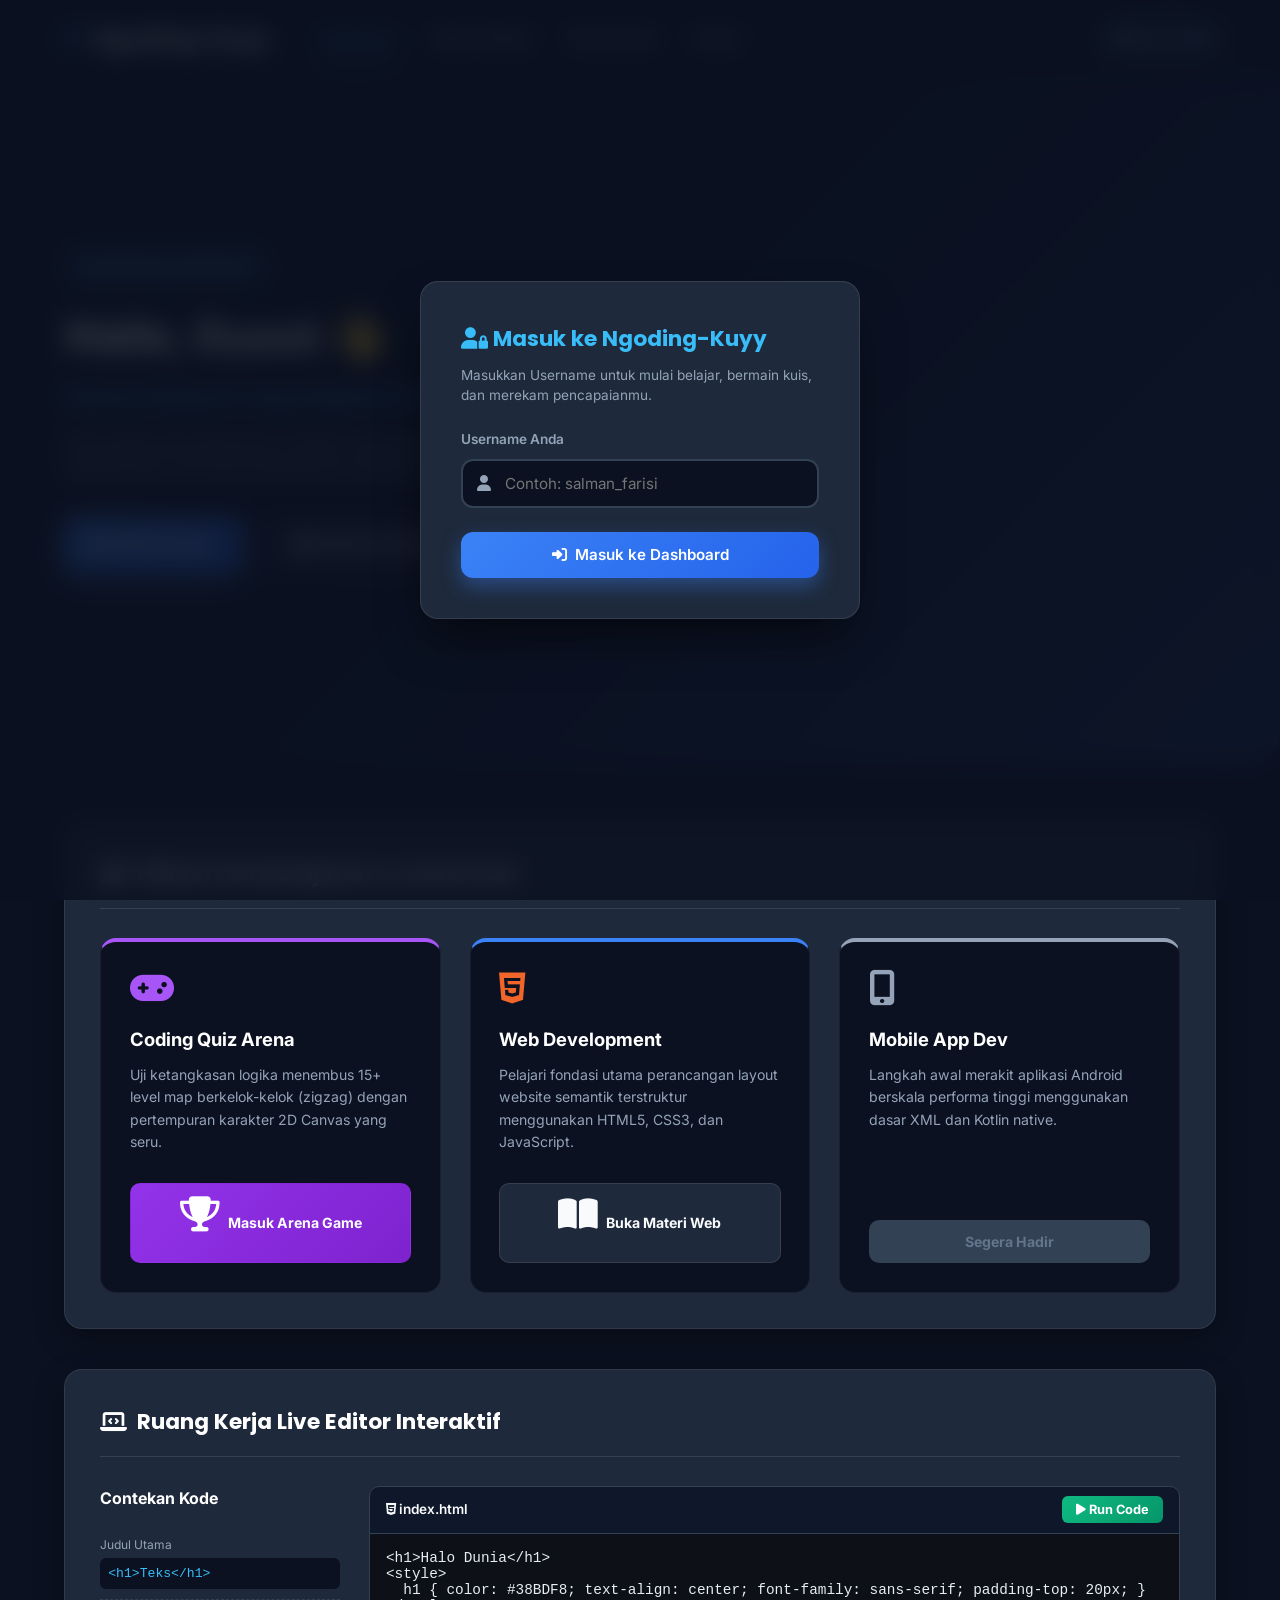
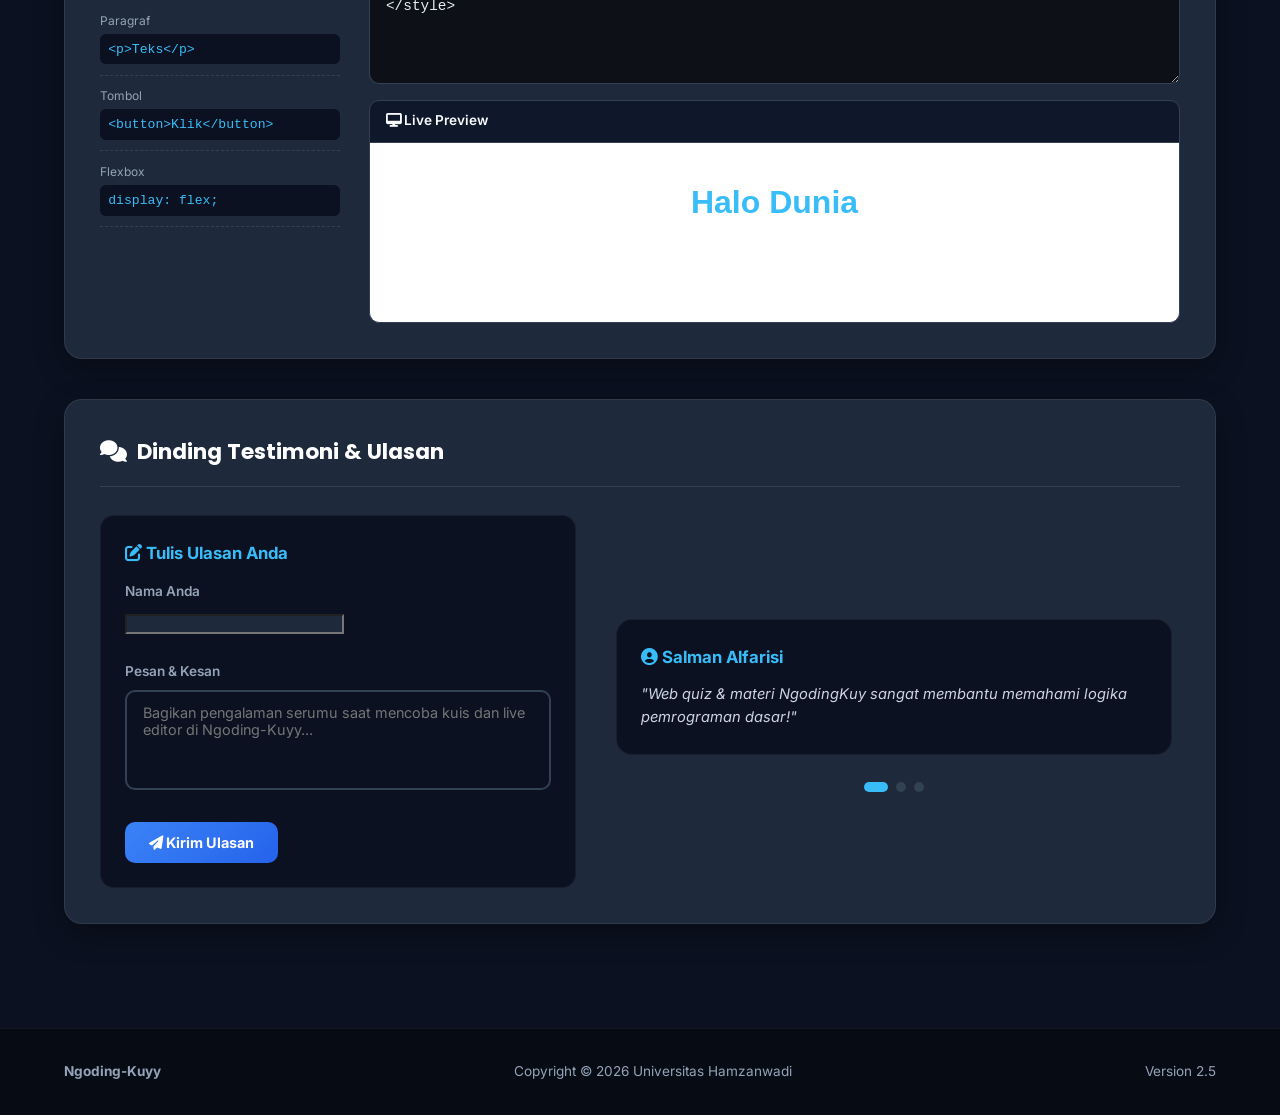
==== commit ae28cd11: "feat: implement core game engine with map navigation, combat mechanics, and UI components" ====
--- a/index.html
+++ b/index.html
@@ -160,7 +160,7 @@
                 <p class="hero-desc">Asah logika pemrogramanmu melalui modul interaktif, 15+ level kuis berkelok-kelok (zigzag map), dan arena pertempuran karakter yang seru!</p>
                 <div class="hero-action-buttons">
                     <a href="#materi-section" class="btn-hero-primary"><i class="fa-solid fa-play"></i> Mulai Belajar</a>
-                    <a href="game/index.html" class="btn-hero-secondary"><i class="fa-solid fa-gamepad"></i> Masuk Arena Kuis Game</a>
+                    <a href="game.html" class="btn-hero-secondary"><i class="fa-solid fa-gamepad"></i> Masuk Arena Kuis Game</a>
                 </div>
             </div>
         </section>
@@ -174,7 +174,7 @@
                     <i class="fa-solid fa-gamepad icon-purple"></i>
                     <h4>Coding Quiz Arena</h4>
                     <p>Uji ketangkasan logika menembus 15+ level map berkelok-kelok (zigzag) dengan pertempuran karakter 2D Canvas yang seru.</p>
-                    <a href="game/index.html" class="btn-block-link btn-purple"><i class="fa-solid fa-trophy"></i> Masuk Arena Game</a>
+                    <a href="game.html" class="btn-block-link btn-purple"><i class="fa-solid fa-trophy"></i> Masuk Arena Game</a>
                 </div>
                 <div class="materi-card-box border-blue">
                     <i class="fa-brands fa-html5 icon-orange"></i>
@@ -210,7 +210,7 @@
                     </div>
                     <textarea id="code-input" placeholder="<h1>Halo Dunia</h1>&#10;<style>&#10;  h1 { color: #38BDF8; text-align: center; font-family: sans-serif; }&#10;</style>"></textarea>
                     <div class="workspace-panel-header margin-top-10"><span><i class="fa-solid fa-desktop"></i> Live Preview</span></div>
-                    <iframe id="output-view" sandbox="allow-scripts"></iframe>
+                    <iframe id="output-view" title="Live Preview Output"></iframe>
                 </div>
             </div>
         </section>
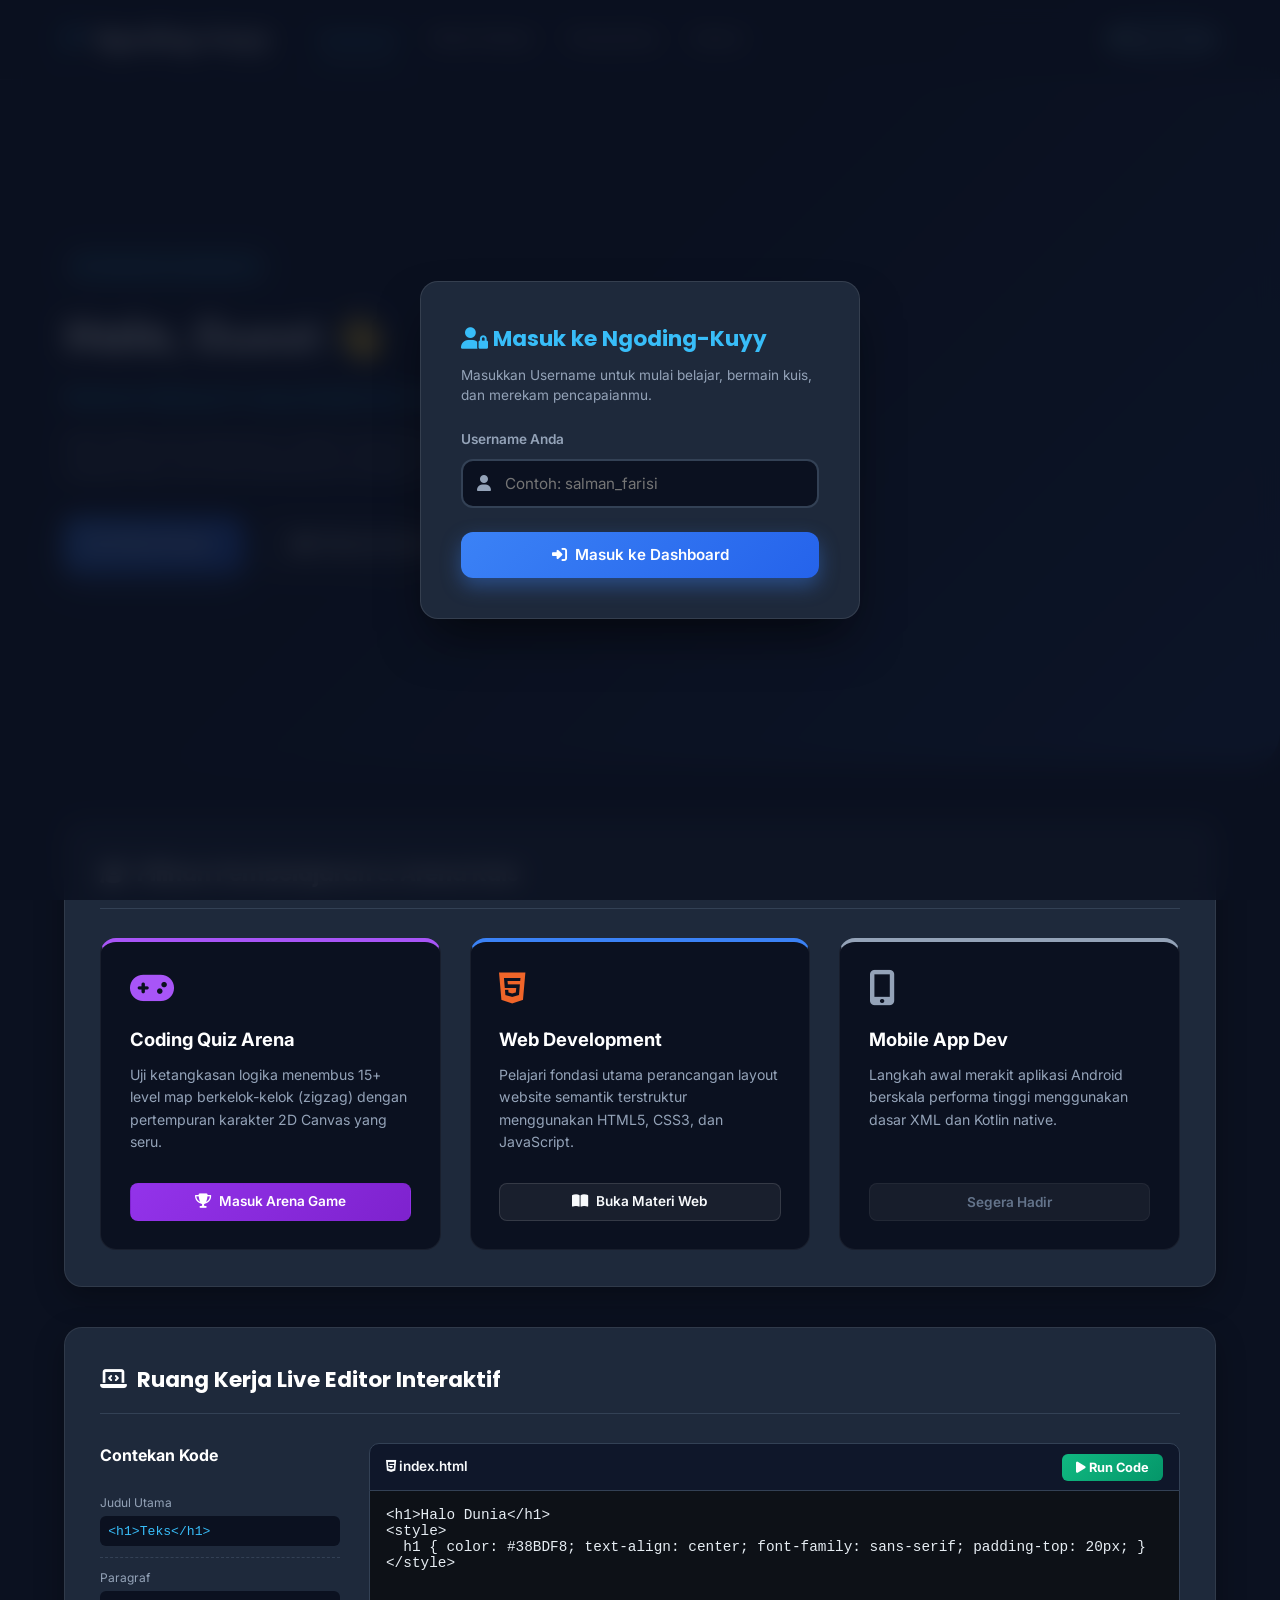
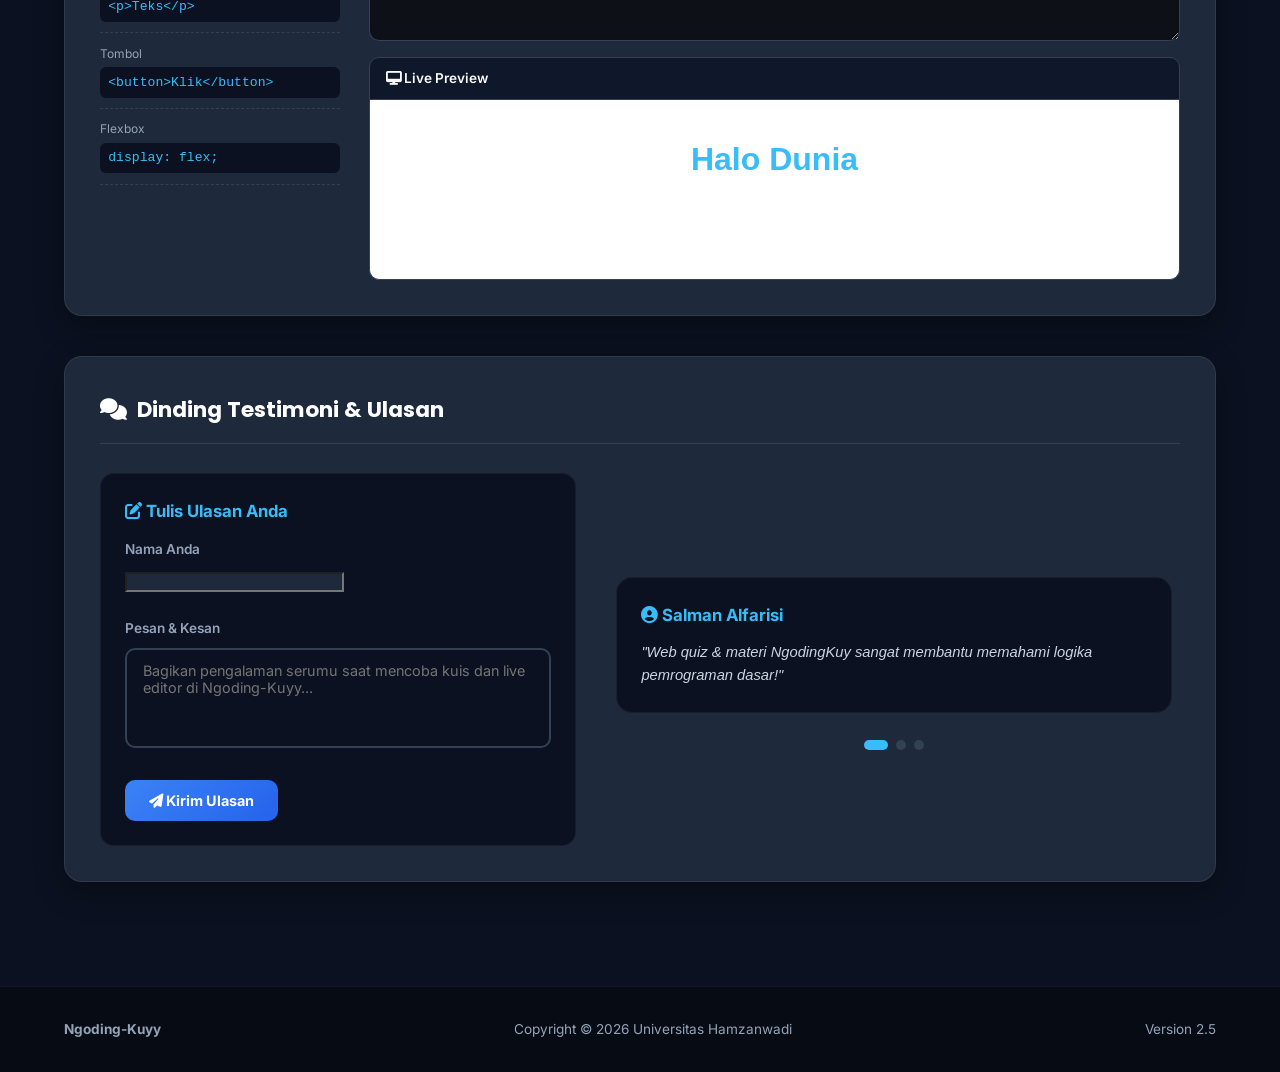
==== commit 464bc47e: "feat: implement design system and UI framework with new styling and layout components" ====
--- a/index.html
+++ b/index.html
@@ -149,8 +149,8 @@
     <main class="dashboard-content full-width-content">
 
         <section id="hero" class="hero-card hero-video-card">
-            <video class="hero-bg-video" autoplay muted loop playsinline poster="assets/img/hero-poster.jpg">
-                <source src="assets/video/hero-bg.mp4" type="video/mp4">
+            <video class="hero-bg-video" autoplay muted loop playsinline>
+                <source src="assets/videoweb.mp4" type="video/mp4">
             </video>
             <div class="hero-video-overlay"></div>
             <div class="hero-left-info">
--- a/assets/css/style.css
+++ b/assets/css/style.css
@@ -568,7 +568,7 @@
 .border-purple { border-top-color: #a855f7; }
 .border-blue { border-top-color: var(--primary); }
 .border-muted { border-top-color: var(--text-muted); }
-.materi-card-box i { font-size: 2.2rem; margin-bottom: 1.2rem; }
+.materi-card-box > i { font-size: 2.2rem; margin-bottom: 1.2rem; }
 .icon-purple { color: #a855f7; }
 .icon-orange { color: #f06529; }
 .icon-muted { color: var(--text-muted); }
@@ -576,17 +576,36 @@
 .materi-card-box p { font-size: 0.88rem; color: var(--text-muted); line-height: 1.6; margin-bottom: 1.8rem; flex-grow: 1; }
 
 .btn-block-link {
-    display: flex; align-items: center; justify-content: center; gap: 0.5rem;
-    width: 100%; padding: 0.75rem;
-    text-align: center; background-color: var(--card-bg);
-    border: 1px solid rgba(255, 255, 255, 0.1); border-radius: 10px;
-    text-decoration: none; font-size: 0.88rem; font-weight: 700;
-    color: var(--text-main); transition: var(--transition);
+    display: flex !important;
+    align-items: center !important;
+    justify-content: center !important;
+    gap: 0.5rem !important;
+    width: 100% !important;
+    align-self: center !important;
+    padding: 0.45rem 1rem !important;
+    height: 38px !important;
+    text-align: center !important;
+    background-color: rgba(255, 255, 255, 0.06);
+    border: 1px solid rgba(255, 255, 255, 0.12);
+    border-radius: 8px !important;
+    text-decoration: none !important;
+    font-size: 0.85rem !important;
+    font-weight: 600 !important;
+    color: var(--text-main) !important;
+    transition: var(--transition) !important;
+    margin-top: auto !important;
+}
+
+.btn-block-link i {
+    font-size: 0.9rem !important;
+    margin: 0 !important;
 }
 
 .btn-block-link:hover:not(.btn-disabled) {
-    background-color: var(--primary); color: #FFFFFF; border-color: var(--primary);
-    box-shadow: 0 6px 18px rgba(59, 130, 246, 0.4);
+    background-color: var(--primary) !important;
+    color: #FFFFFF !important;
+    border-color: var(--primary) !important;
+    box-shadow: 0 6px 18px rgba(59, 130, 246, 0.4) !important;
 }
 
 .btn-purple {
@@ -599,7 +618,12 @@
     box-shadow: 0 8px 20px rgba(147, 51, 234, 0.5) !important;
 }
 
-.btn-disabled { background-color: #334155; color: #64748B; cursor: not-allowed; border-color: transparent; }
+.btn-disabled {
+    background-color: rgba(255, 255, 255, 0.05) !important;
+    color: #64748B !important;
+    cursor: not-allowed !important;
+    border-color: rgba(255, 255, 255, 0.05) !important;
+}
 
 /* Interactive Editor Workspace */
 .editor-grid-box {
